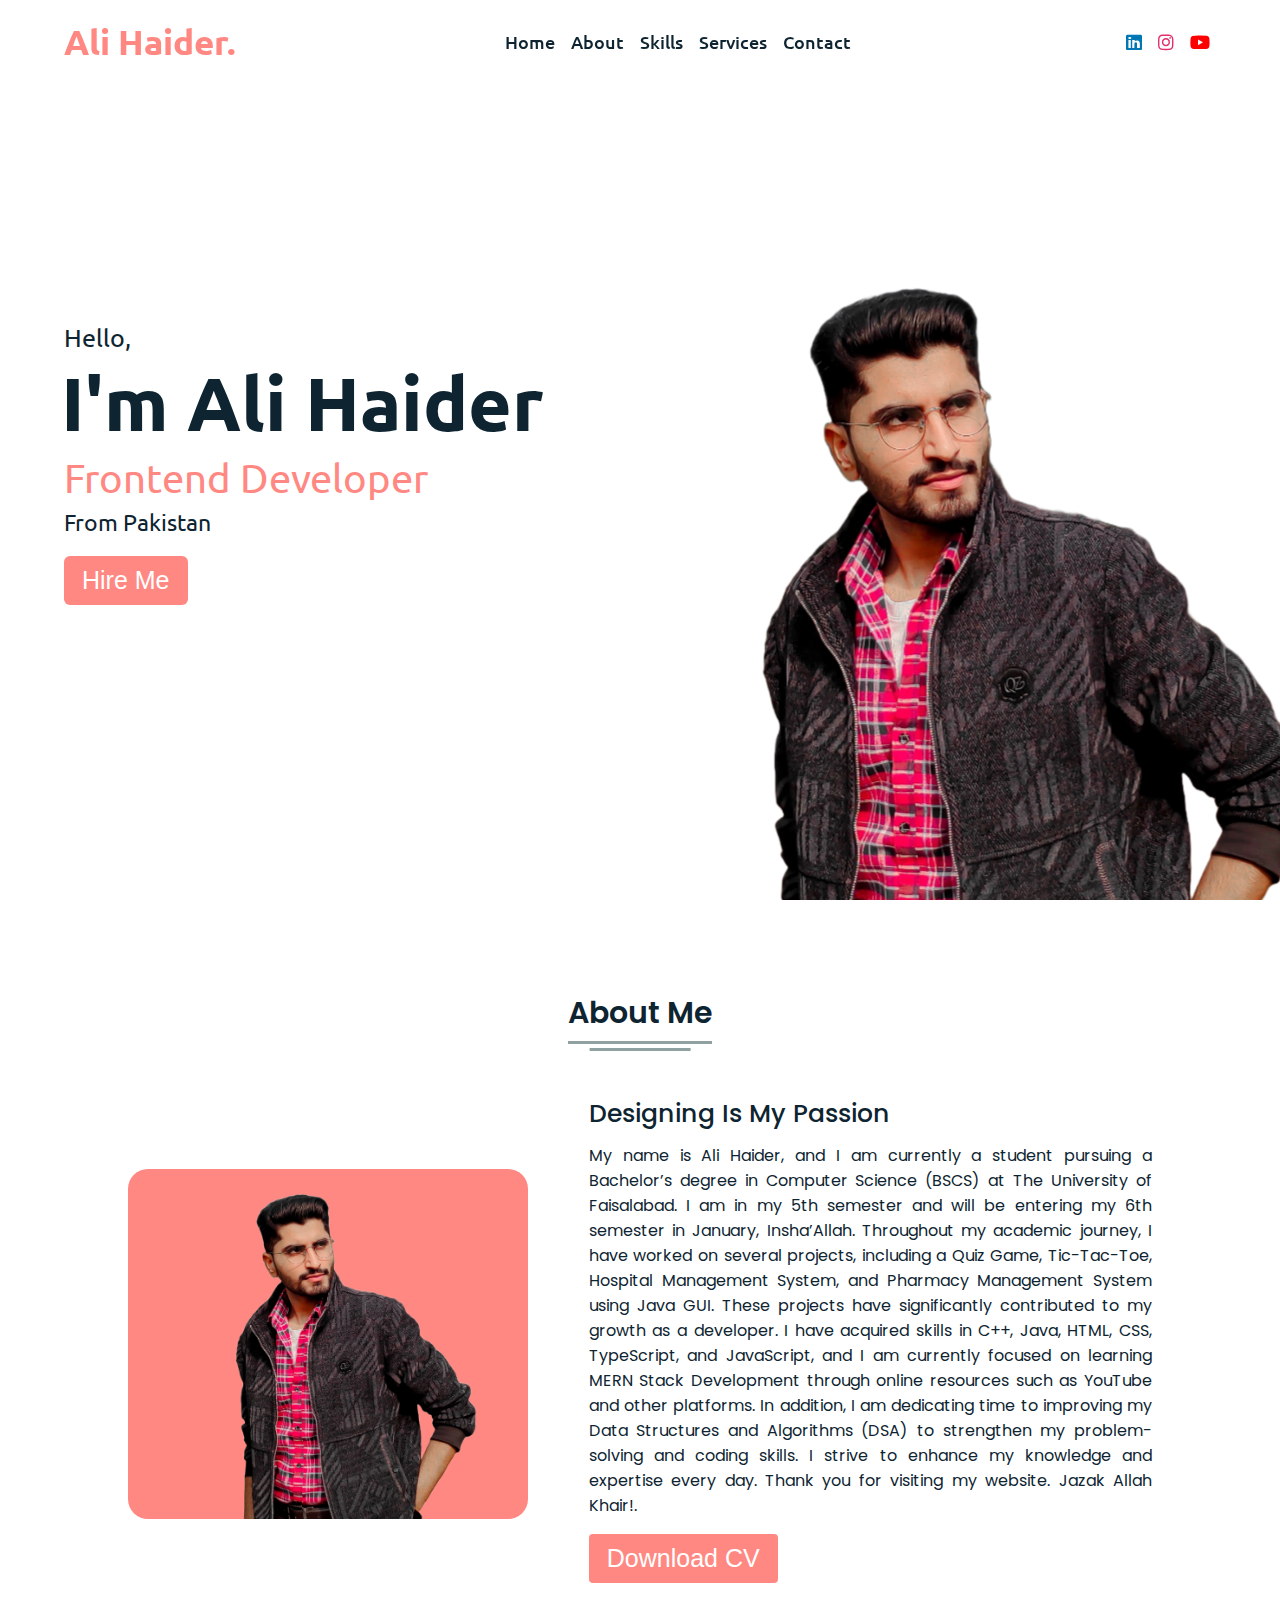
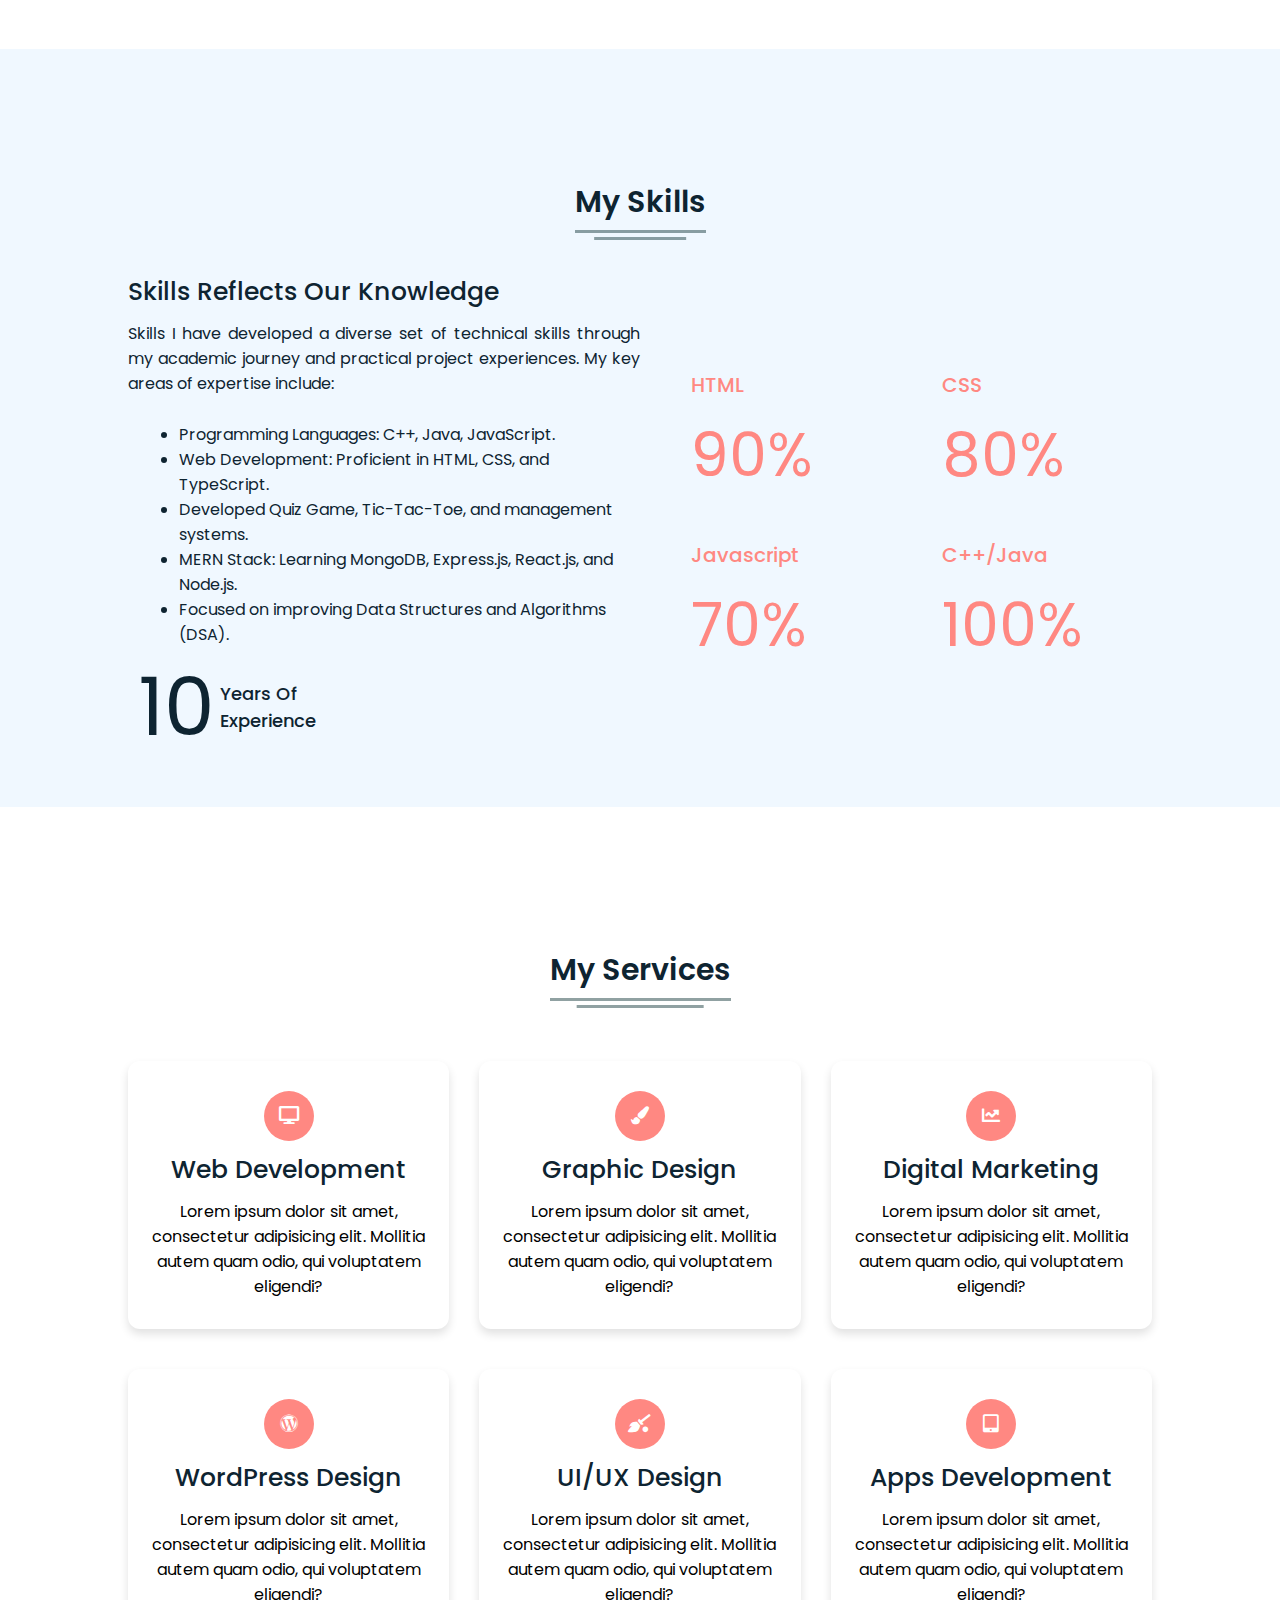
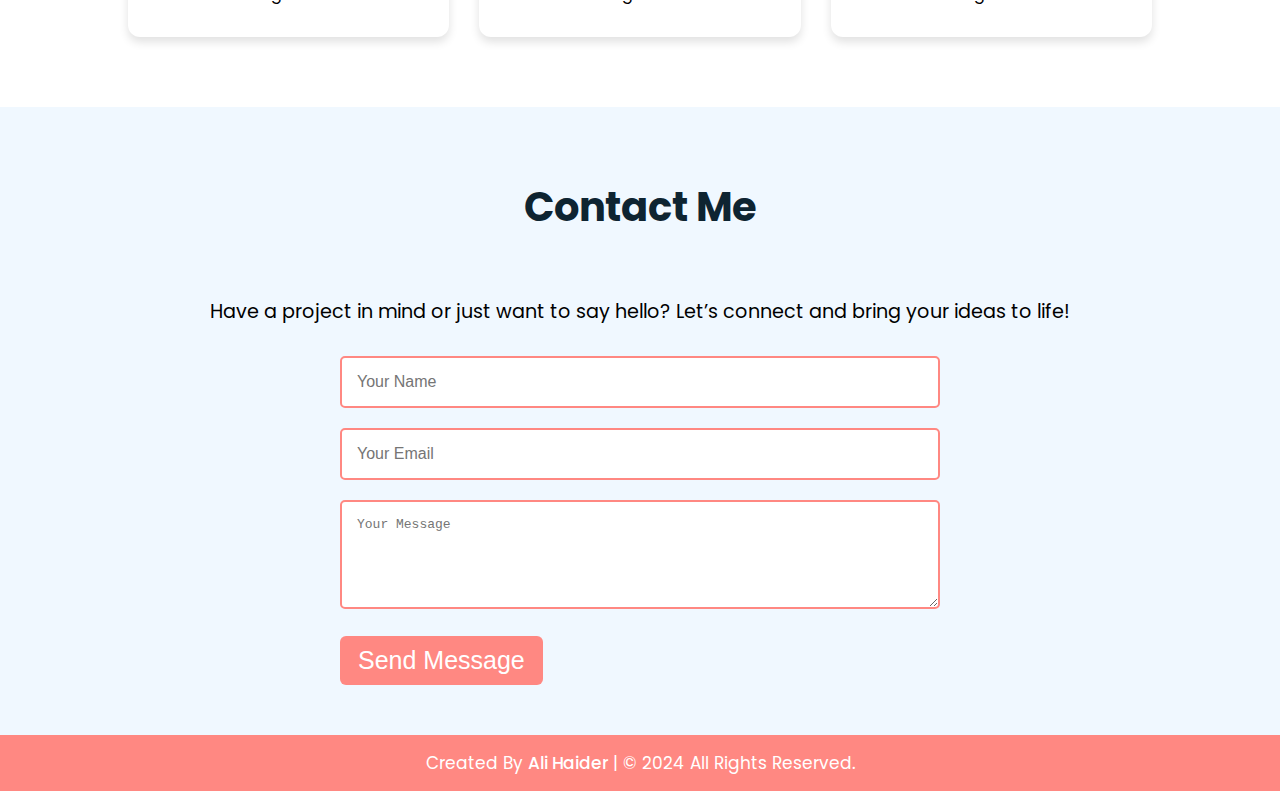
==== index.html @ 90eead79 "Update and rename project01.html to index.html" ====
<!DOCTYPE html>
<html lang="en" dir="ltr">

<head>
  <meta charset="UTF-8">
  <title>Portfolio 2022-bs-cs-251</title>
  <link rel="stylesheet" href="project01.css">
  <!-- Fontawesome CDN Link -->
  <link rel="stylesheet" href="https://cdnjs.cloudflare.com/ajax/libs/font-awesome/5.15.2/css/all.min.css" />
  <meta name="viewport" content="width=device-width, initial-scale=1.0">
</head>

<body>

  <!-- Move to up bottom -->
  <div class="scroll-button">
    <a href="#home"><i class="fas fa-arrow-up"></i></a>
  </div>

  <!-- navigation menu -->
  <nav>
    <div class="navbar">
      <div class="logo"><a href="#">Ali Haider.</a></div>
      <ul class="menu">
        <li><a href="#home">Home</a></li>
        <li><a href="#about">About</a></li>
        <li><a href="#skills">Skills</a></li>
        <li><a href="#services">Services</a></li>
        <li><a href="#contact">Contact</a></li>
        <div class="cancel-btn">
          <i class="fas fa-times"></i>
        </div>
      </ul>
      <div class="media-icons">
        <a class="link" href="https://www.linkedin.com/in/ali-haider-3232b326b/" target="_blank"><i
            class="fab fa-linkedin"></i></a>
        <a class="insta" href="https://www.instagram.com/alihaiderr_01/?hl=en" target="_blank"><i
            class="fab fa-instagram"></i></a>
        <a class="you" href="https://www.youtube.com/@AliHaider-rj4qp/videos" target="_blank"><i
            class="fab fa-youtube"></i></a>
      </div>
    </div>
    <div class="menu-btn">
      <i class="fas fa-bars"></i>
    </div>
  </nav>

  <!-- Home Section Start -->
  <section class="home" id="home">
    <div class="home-content">
      <div class="text">
        <div class="text-one">Hello,</div>
        <div class="text-two">I'm Ali Haider</div>
        <div class="text-three">Frontend Developer</div>
        <div class="text-four">From Pakistan</div>
      </div>
      <div class="button">
        <a href="https://mail.google.com/mail/u/0/?tab=rm&ogbl#inbox" target="_blank">
          <button>Hire Me</button>
        </a>
      </div>
    </div>
  </section>

  <!-- About Section Start -->
  <section class="about" id="about">
    <div class="content">
      <div class="title"><span>About Me</span></div>
      <div class="about-details">
        <div class="left">
          <img decoding="async" src="45.png" alt="Portfolio">
        </div>
        <div class="right">
          <div class="topic">Designing Is My Passion</div>
          <p>My name is Ali Haider, and I am currently a student pursuing a Bachelor’s degree in Computer Science (BSCS)
            at The University of Faisalabad. I am in my 5th semester and will be entering my 6th semester in January,
            Insha’Allah.

            Throughout my academic journey, I have worked on several projects, including a Quiz Game, Tic-Tac-Toe,
            Hospital Management System, and Pharmacy Management System using Java GUI. These projects have significantly
            contributed to my growth as a developer.

            I have acquired skills in C++, Java, HTML, CSS, TypeScript, and JavaScript, and I am currently focused on
            learning MERN Stack Development through online resources such as YouTube and other platforms. In addition, I
            am dedicating time to improving my Data Structures and Algorithms (DSA) to strengthen my problem-solving and
            coding skills.

            I strive to enhance my knowledge and expertise every day. Thank you for visiting my website.
            Jazak Allah Khair!.</p>
          <div class="button">
            <a href="https://drive.google.com/file/d/1Fx76vILacopEVy9WQtw4h8CS5LZ1ljIe/view?usp=sharing" target="_blank">
              <button>Download CV</button>
            </a>
          </div>
        </div>
      </div>
    </div>
  </section>

  <!-- My Skill Section Start -->
  <section class="skills" id="skills">
    <div class="content">
      <div class="title"><span>My Skills</span></div>
      <div class="skills-details">
        <div class="text">
          <div class="topic">Skills Reflects Our Knowledge</div>
          <p>Skills I have developed a diverse set of technical skills through my academic journey and practical project
            experiences. My key areas of expertise include:
          </p>
          <ul id="content-skills">
            <li>Programming Languages: C++, Java, JavaScript.</li>
            <li>Web Development: Proficient in HTML, CSS, and TypeScript.</li>
            <li>Developed Quiz Game, Tic-Tac-Toe, and management systems.</li>
            <li>MERN Stack: Learning MongoDB, Express.js, React.js, and Node.js.</li>
            <li>Focused on improving Data Structures and Algorithms (DSA).</li>
          </ul>
          <div class="experience">
            <div class="num">10</div>
            <div class="exp">Years Of <br> Experience</div>
          </div>
        </div>
        <div class="boxes">
          <div class="box">
            <div class="topic">HTML</div>
            <div class="per">90%</div>
          </div>
          <div class="box">
            <div class="topic">CSS</div>
            <div class="per">80%</div>
          </div>
          <div class="box">
            <div class="topic">Javascript</div>
            <div class="per">70%</div>
          </div>
          <div class="box">
            <div class="topic">C++/Java</div>
            <div class="per">100%</div>
          </div>
        </div>
      </div>
    </div>
  </section>

  <!-- My Services Section Start -->
  <section class="services" id="services">
    <div class="content">
      <div class="title"><span>My Services</span></div>
      <div class="boxes">
        <div class="box">
          <div class="icon">
            <i class="fas fa-desktop"></i>
          </div>
          <div class="topic">Web Development</div>
          <p>Lorem ipsum dolor sit amet, consectetur adipisicing elit. Mollitia autem quam odio, qui voluptatem
            eligendi?</p>
        </div>
        <div class="box">
          <div class="icon">
            <i class="fas fa-paint-brush"></i>
          </div>
          <div class="topic">Graphic Design</div>
          <p>Lorem ipsum dolor sit amet, consectetur adipisicing elit. Mollitia autem quam odio, qui voluptatem
            eligendi?</p>
        </div>
        <div class="box">
          <div class="icon">
            <i class="fas fa-chart-line"></i>
          </div>
          <div class="topic">Digital Marketing</div>
          <p>Lorem ipsum dolor sit amet, consectetur adipisicing elit. Mollitia autem quam odio, qui voluptatem
            eligendi?</p>
        </div>
        <div class="box">
          <div class="icon">
            <i class="fab fa-wordpress"></i>
          </div>
          <div class="topic">WordPress Design</div>
          <p>Lorem ipsum dolor sit amet, consectetur adipisicing elit. Mollitia autem quam odio, qui voluptatem
            eligendi?</p>
        </div>
        <div class="box">
          <div class="icon">
            <i class="fas fa-quidditch"></i>
          </div>
          <div class="topic">UI/UX Design</div>
          <p>Lorem ipsum dolor sit amet, consectetur adipisicing elit. Mollitia autem quam odio, qui voluptatem
            eligendi?</p>
        </div>
        <div class="box">
          <div class="icon">
            <i class="fas fa-tablet-alt"></i>
          </div>
          <div class="topic">Apps Development</div>
          <p>Lorem ipsum dolor sit amet, consectetur adipisicing elit. Mollitia autem quam odio, qui voluptatem
            eligendi?</p>
        </div>
      </div>
    </div>
  </section>

  <!-- Contact Me Section Start -->
  <section class="contact" id="contact">
    <div class="content">
      <div class="title">
        <h2>Contact Me</h2>
      </div>
      <div class="text">
        <p>Have a project in mind or just want to say hello? Let’s connect and bring your ideas to life!</p>
      </div>
      <form class="contact-form">
        <div class="form-group">
          <input type="text" id="name" placeholder="Your Name" required />
        </div>
        <div class="form-group">
          <input type="email" id="email" placeholder="Your Email" required />
        </div>
        <div class="form-group">
          <textarea id="message" rows="5" placeholder="Your Message" required></textarea>
        </div>
        <div class="form-group">
          <button type="button" class="btn" onclick="sendEmail()">Send Message</button>
        </div>
      </form>
    </div>
  </section>

  <!-- Footer Section Start -->
  <footer>
    <div class="text">
      <span>Created By <a href="#">Ali Haider</a> | © 2024 All Rights Reserved.</span>
    </div>
  </footer>

  <script src="project01.js"></script>
</body>

</html>
---- project01.css ----
/* Google Font CDN Link */
@import url('https://fonts.googleapis.com/css2?family=Poppins:wght@400;500;600;700&family=Ubuntu:wght@400;500;700&display=swap');

*{
  margin: 0;
  padding: 0;
  box-sizing: border-box;
  text-decoration: none;
  scroll-behavior: smooth;
}
:root{
    --primary-color:#ff8882;
    --black-color:#0E2431;
    --white-color:#fff;
    --grey-color:#183c3e7b;
}
body{
  font-family: 'Ubuntu', sans-serif;
}
/* Custom Scroll Bar CSS */
::-webkit-scrollbar {
  width: 10px;
}

::-webkit-scrollbar-track {
  background: #f1f1f1;
}

::-webkit-scrollbar-thumb {
  background: var(--primary-color);
  border-radius: 12px;
}

::-webkit-scrollbar-thumb:hover {
  background: var(--black-color);
}


/* navbar styling */
nav{
  position:fixed;
  width:100%;
  padding:20px 0;
  z-index: 999;
  transition: all 0.3s ease;
}
nav.sticky{
  background:var(--black-color);
  padding:13px 0;
}
nav .navbar{
  width:90%;
  display:flex;
  justify-content: space-between;
  align-items: center;
  margin:auto;
}
nav .navbar .logo a{
  font-weight: 900;
  font-size: 35px;
  color:var(--primary-color);
}

nav.sticky .navbar .logo a{
  color:var(--white-color);
}

nav .navbar .menu{
  display:flex;
  position:relative;
}
nav .navbar .menu li{
  list-style: none;
  margin:0 8px;
}
nav .navbar .menu a{
  font-size: 18px;
  font-weight: 500;
  color:var(--black-color);
  padding:6px 0;
  transition: all 0.4s ease;
}
.navbar .menu a:hover{
  color:var(--primary-color);
}
nav.sticky .menu a{
  color:var(--white-color);
}
nav.sticky .menu a:hover{
  color:var(--black-color);
}
.navbar .media-icons a{
  font-size: 18px;
  margin:0 6px;
}
.navbar .media-icons .link{
  color: #0077b5;
}
.navbar .media-icons .you{
  color:red;
}
.navbar .media-icons .insta{
  color:#E1306C;
}

nav.sticky .media-icons .link, 
nav.sticky .media-icons .insta, 
nav.sticky .media-icons .you {
    color: var(--white-color); /* Default white color */
}

/* side navigation Menu Button CSS */
nav .menu-btn,
.navbar .menu .cancel-btn{
  position:absolute;
  color:var(--white-color);
  right:30px;
  top:20px;
  font-size: 20px;
  cursor: pointer;
  transition: all 0.3s ease;
  display: none;
}
nav .menu-btn{
  color:var(--primary-color);
}
nav.sticky .menu-btn{
  color:var(--white-color);
}
.navbar .menu .menu-btn{
  color:var(--white-color);
}

/* home section styling */
.home{
  height:100vh;
  width:100%;
  background:url("alihaider.png") no-repeat;
  background-size: 180% auto;
  background-position: 11% 55%;
  background-attachment: fixed;
}
.home .home-content{
  width:90%;
  height:100%;
  margin:auto;
  display:flex;
  flex-direction: column;
  justify-content: center;
}
.home .text-one{
  font-size:25px;
  color:var(--black-color);
}
.home .text-two{
  color:var(--black-color);
  font-size: 75px;
  font-weight: 600;
  margin-left: -3px;
}
.home .text-three{
  font-size: 40px;
  margin:5px 0;
  color:var(--primary-color);
}
.home .text-four{
  font-size: 23px;
  margin:5px 0;
  color:var(--black-color);
}
.home .button{
  margin:14px 0;
}
.home .button button{
  outline:none;
  padding:8px 16px;
  border-radius: 6px;
  font-size: 25px;
  font-weight: 400;
  background:var(--primary-color);
  color:var(--white-color);
  cursor:pointer;
  border:2px solid transparent;
  transition: all 0.4s ease;
}
.home .button button:hover{
  border-color:var(--primary-color);
  background-color: var(--white-color);
  color:var(--primary-color);
}

/* About Section Styling */
section{
  padding-top:40px;
}
section .content{
  width:80%;
  margin:50px auto;
  font-family: 'Poppins', sans-serif;
}
section .title{
  display:flex;
  justify-content: center;
  margin-bottom: 40px;
}
section .title span{
  color:var(--black-color);
  font-size: 30px;
  font-weight: 600;
  position:relative;
  padding-bottom:8px;
}
section .title span::before,
section .title span::after{
  content:'';
  position:absolute;
  height:3px;
  width:100%;
  background:var(--grey-color);
  left:0;
  bottom:0;
}
section .title span::after{
  bottom:-7px;
  width:70%;
  left:50%;
  transform:translateX(-50%);
}
.about .about-details{
  display:flex;
  justify-content:space-between;
  align-items: center;
  margin-top: 5%;
}
.about .about-details .left{
  width:45%;
}
.about .left img{
  height:350px;
  width:400px;
  object-fit: cover;
  border-radius: 20px;
  background-color: var(--primary-color);
}
.about .about-details .right{
  width:55%;
}
section .topic{
  color:var(--black-color);
  font-size:25px;
  font-weight: 500;
  margin-bottom: 10px;
}
.about-details .right p{
  text-align: justify;
  color:var(--black-color);
}
section .button{
  margin:16px 0;
}
section .button button{
  outline:none;
  padding:8px 16px;
  border-radius: 4px;
  font-size: 25px;
  font-weight: 400;
  background: var(--primary-color);
  color:var(--white-color);
  border:2px solid transparent;
  cursor: pointer;
  transition: all 0.4s ease;
}
section .button button:hover{
  border-color:var(--primary-color);
  background-color: var(--white-color);
  color:var(--primary-color);
}

/* My Skills CSS */
.skills{
  background:#f0f8ff;
}
.skills .content{
  padding:40px 0;
}
.skills .skills-details{
  display:flex;
  justify-content: space-between;
  align-items: center;
}
.skills-details .text{
  width:50%;
}
.skills-details p{
  color:var(--black-color);
  text-align: justify;
}
.skills-details ul{
  color:var(--black-color);
  margin-top: 5%;
  margin-left: 10%;
}
.skills .skills-details .experience{
  display:flex;
  align-items: center;
  margin:0 10px;
}
.skills-details .experience .num{
  color:var(--black-color);
  font-size: 80px;
}
.skills-details .experience .exp{
  color:var(--black-color);
  margin-left: 20px;
  font-size: 18px;
  font-weight: 500;
  margin:0 6px;
}
.skills-details .boxes{
  width:45%;
  display:flex;
  flex-wrap: wrap;
  justify-content:space-between;
}
.skills-details .box{
  width:calc(100% / 2 - 20px);
  margin:20px 0;
}
.skills-details .boxes .topic{
  font-size: 20px;
  color:var(--primary-color);
}
.skills-details .boxes .per{
  font-size: 60px;
  color:var(--primary-color);
}

/* My Services CSS */
.services .boxes{
   display:flex; 
   flex-wrap: wrap;
   justify-content:space-between;
}
.services .boxes .box{
  margin:20px 0;
  width:calc(100% / 3 - 20px);
  text-align: center;
  border-radius: 12px;
  padding:30px 10px;
  box-shadow: 0 5px 10px rgba(0,0,0,0.12);
  cursor:default;
  transition: all 0.4s ease;
}
.services .boxes .box:hover{
  background: var(--primary-color);
  color:var(--white-color);
}
.services .boxes .box .icon{
  height:50px;
  width:50px;
  background: var(--primary-color);
  border-radius: 50%;
  text-align: center;
  line-height: 50px;
  font-size: 18px;
  color:var(--white-color);
  margin:0 auto 10px auto;
  transition: all 0.4s ease;
}
.boxes .box:hover .icon{
  background:var(--white-color);
  color:var(--primary-color);
}
.services .boxes .box:hover .topic,
.services .boxes .box:hover p{
  color:var(--white-color);
  transition: all 0.4s ease;
}

/* Contact Me CSS */
.contact{
  background: #f0f8ff;
}
.contact .content{
  margin:0 auto;
  padding:30px 0;
}

.contact .title h2 {
  font-size: 2.5em;
  margin-bottom: 20px;
  color:var(--black-color);
}

.contact .text p{
  font-size: 1.2em;
  margin-bottom: 30px;
  text-align: center;
}

.contact-form {
  max-width: 600px;
  margin: 0 auto;
}

.contact-form .form-group {
  margin-bottom: 20px;
}

.contact-form input,
.contact-form textarea {
  width: 100%;
  padding: 15px;
  font-size: 1em;
  border: 2px solid var(--primary-color);
  border-radius: 5px;
}

.contact-form button.btn {
  outline:none;
  padding:8px 16px;
  border-radius: 6px;
  font-size: 25px;
  font-weight: 400;
  background:var(--primary-color);
  color:var(--white-color);
  cursor:pointer;
  border:2px solid transparent;
  transition: all 0.4s ease;
}
.contact-form button.btn:hover {
  border-color:var(--primary-color);
  background-color: var(--white-color);
  color:var(--primary-color);
}

/* Footer CSS */
footer{
  background:var(--primary-color);
  padding:15px 0;
  text-align: center;
  font-family: 'Poppins', sans-serif;
}
footer .text span{
  font-size: 17px;
  font-weight: 400;
  color:var(--white-color);
}
footer .text span a{
  font-weight: 500;
  color:var(--white-color);
}
footer .text span a:hover{
  text-decoration: underline;
}
/* Scroll To Top Button CSS */
.scroll-button a{
  position:fixed;
  bottom:20px;
  right:20px;
  color:var(--white-color);
  background:var(--primary-color);
  padding:10px 12px;
  font-size: 18px;
  border-radius: 6px;
  box-shadow: rgba(0,0,0,0.15);
  display:none;
}

/* Responsive Media Queries */
@media (max-width:1190px){
  section .content{
    width:85%;
  }
}
@media (max-width:1000px){
  .about .about-details{
    justify-content: center;
    flex-direction: column;
  }
  .about .about-details .left{
    display: flex;
    justify-content:center;
    width:100%;
  }
  .about .about-details .right{
    width:90%;
    margin:40px 0;
  }
  .services .boxes .box{
    margin:20px 0;
    width:calc(100% / 2 - 20px);
  }
}
@media (max-width:900px){
  .about .left img{
    height:350px;
    width:350px;
  }
}
@media (max-width:750px){
   nav .navbar{
     width:90%;
   }
   nav .navbar .menu{
     position:fixed;
     left:-100%;
     top:0;
     background:var(--primary-color);
     height:100vh;
     max-width: 400px;
     width:100%;
     padding-top:60px;
     flex-direction: column;
     align-items:center;
     transition: all 0.5s ease;
   }
   .navbar.active .menu{
     left:0;
   }
   nav .navbar .menu a{
     font-size:23px;
     display:block;
     color:var(--white-color);
     margin:10px 0;
   }
   nav.sticky .menu a:hover{
     color:var(--primary-color);
   }
   nav .navbar .media-icons{
     display:none;
   }
   nav .menu-btn,
   .navbar .menu .cancel-btn{
     display:block;
   }

   .home .text-two{
     font-size: 65px;
   }
   .home .text-three{
    font-size: 35px;
  }

  .skills .skills-details{
    align-items: center;
    justify-content: center;
    flex-direction: column;
  }
  .skills-details .text{
    width:100%;
    margin-bottom:50px;
  }
  .skills-details .boxes{
    justify-content:center;
    align-items: center;
    width:100%;
  }

  .services .boxes .box{
    margin:20px 0; 
    width:100%;
  }

  .contact .text{
    width:100%;
  }
}

@media (max-width:500px){
  .home .text-two{
    font-size: 55px;
  }
  .home .text-three{
    font-size: 33px;
  }

  .skills-details .boxes .per{
    font-size: 50px;
    color:var(--primary-color);
  }
}
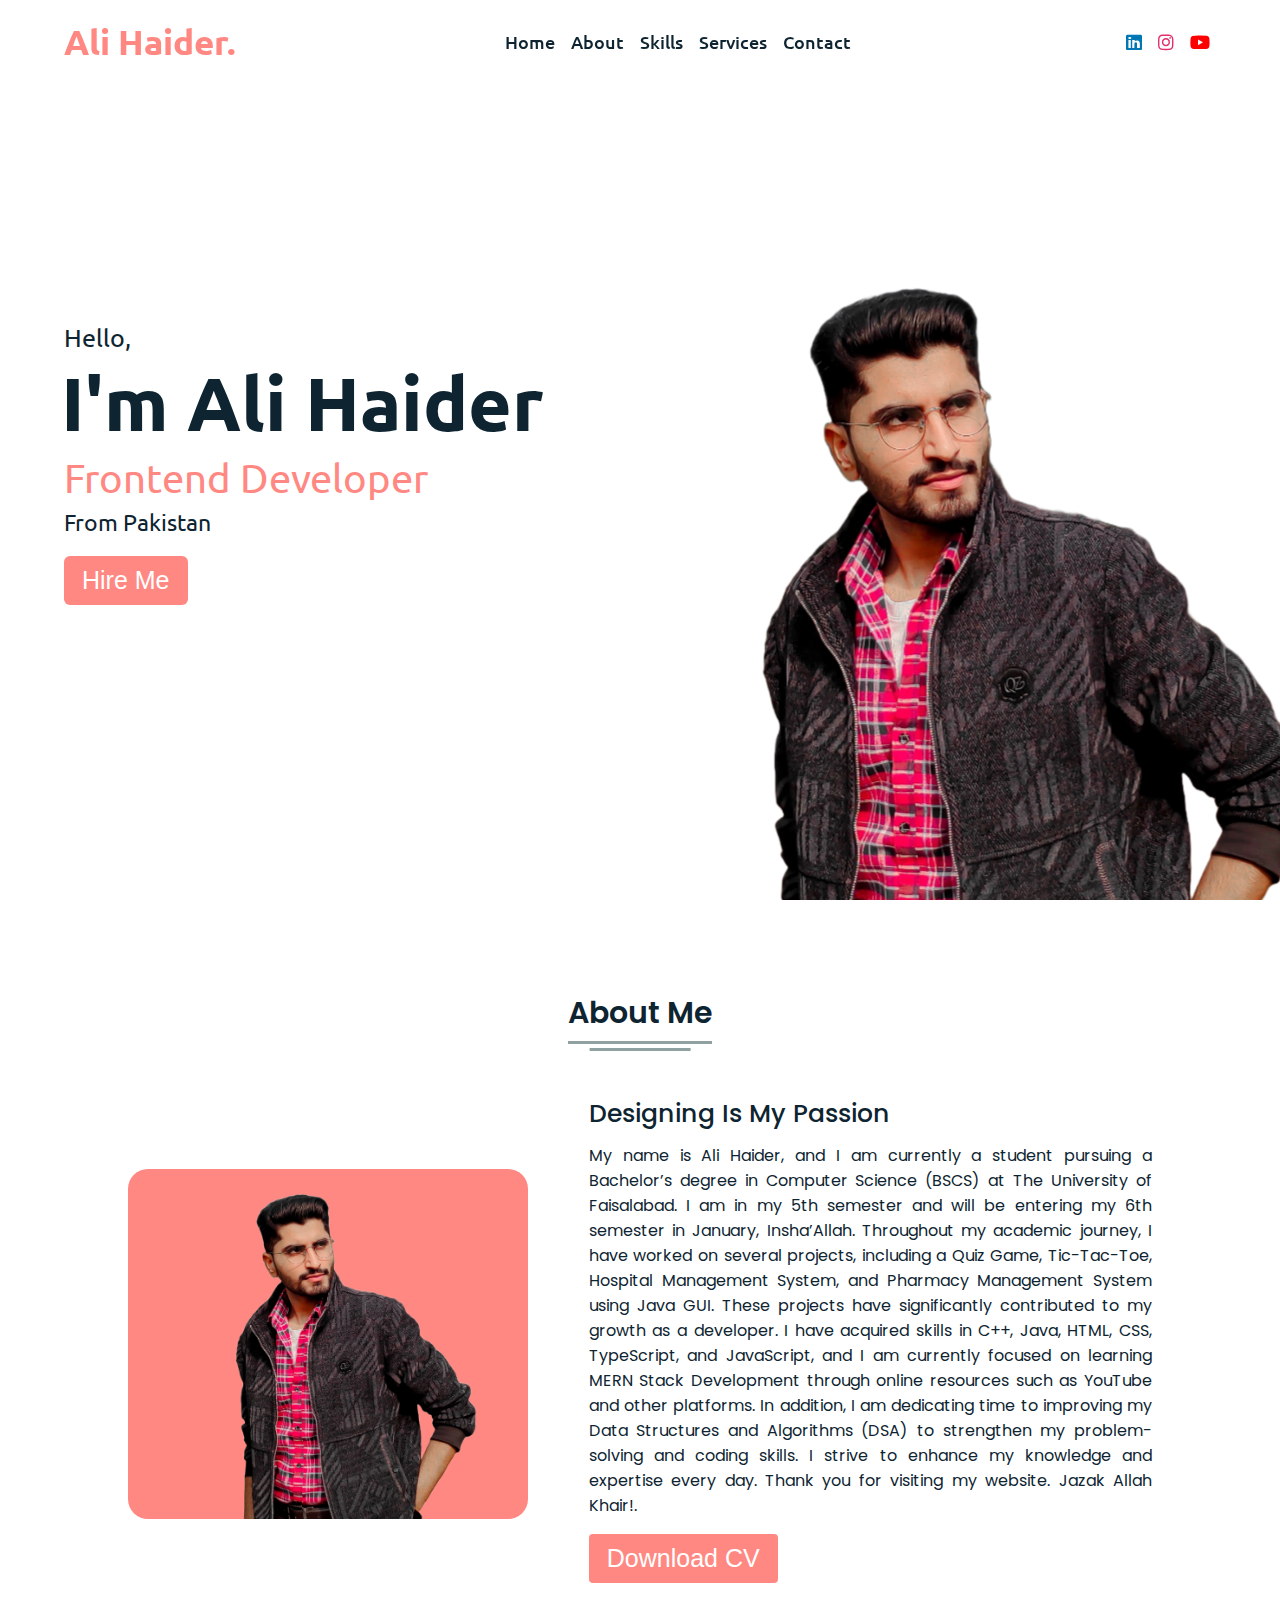
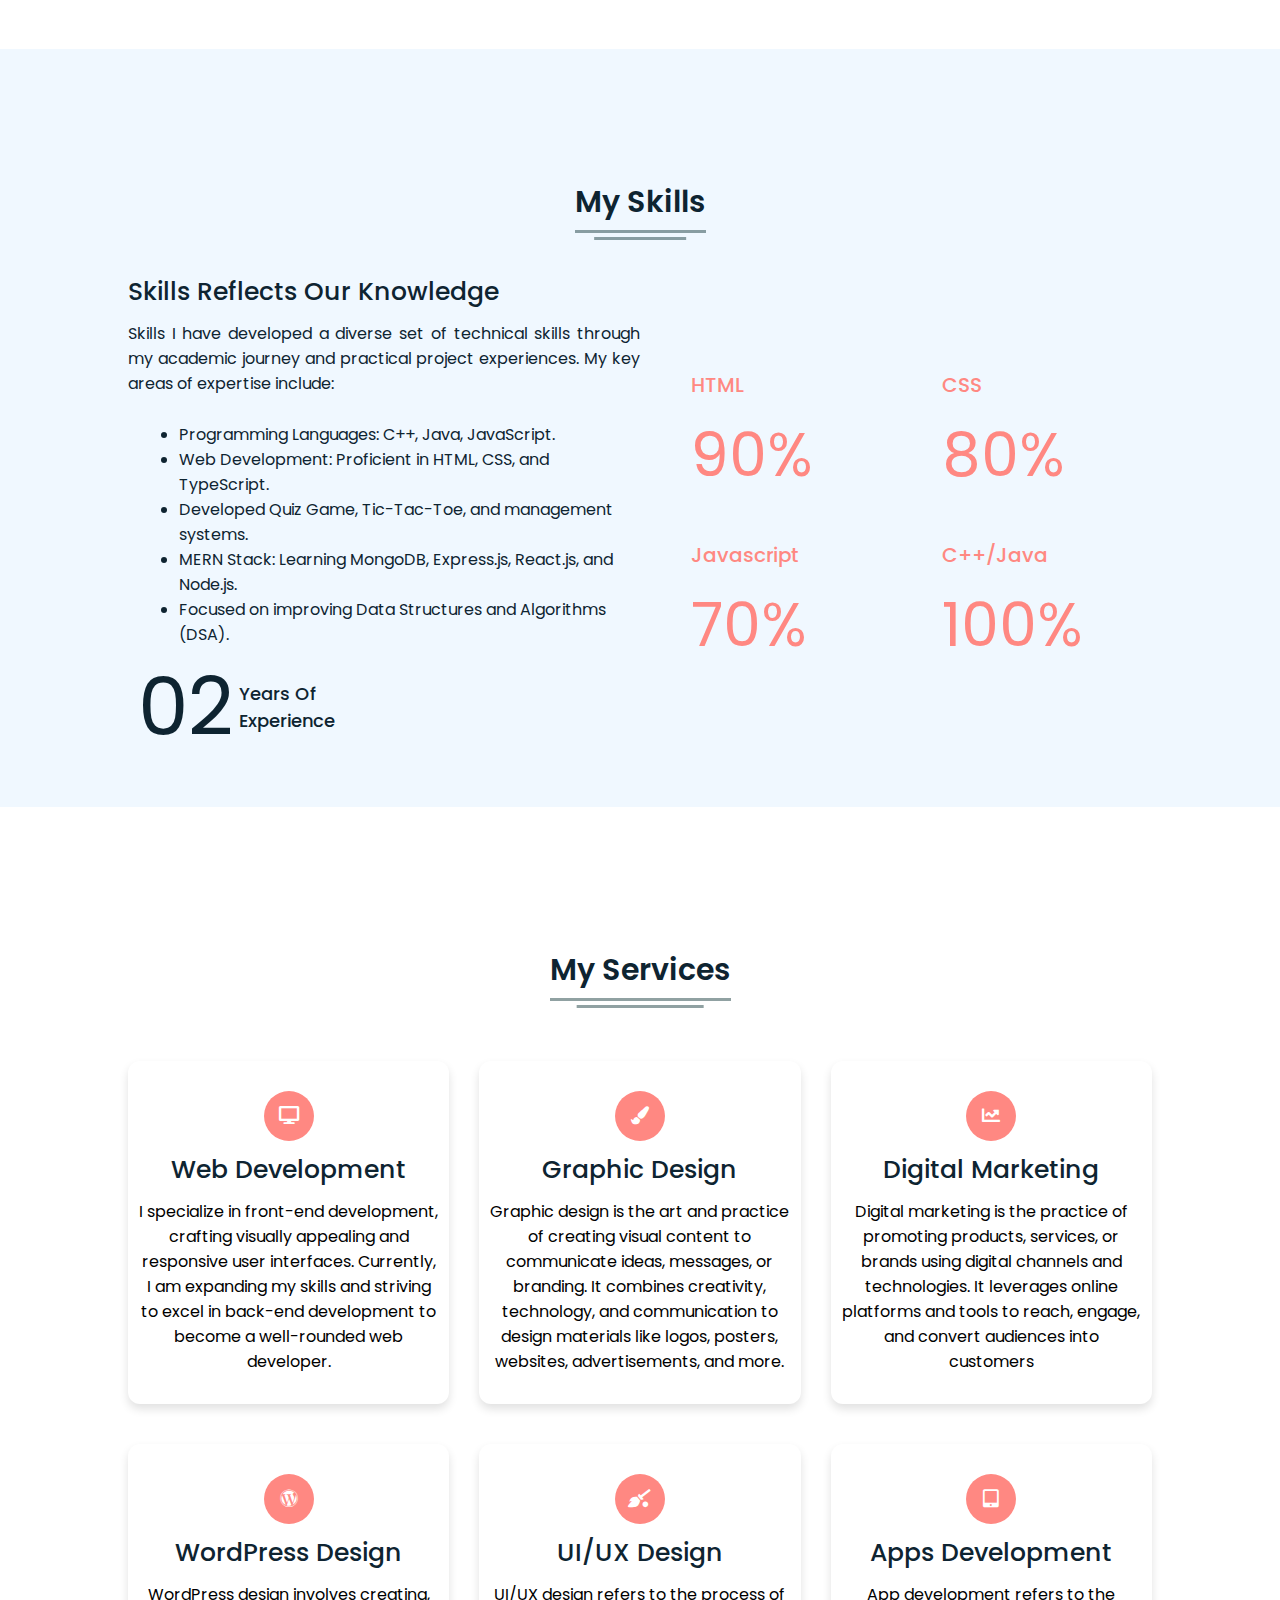
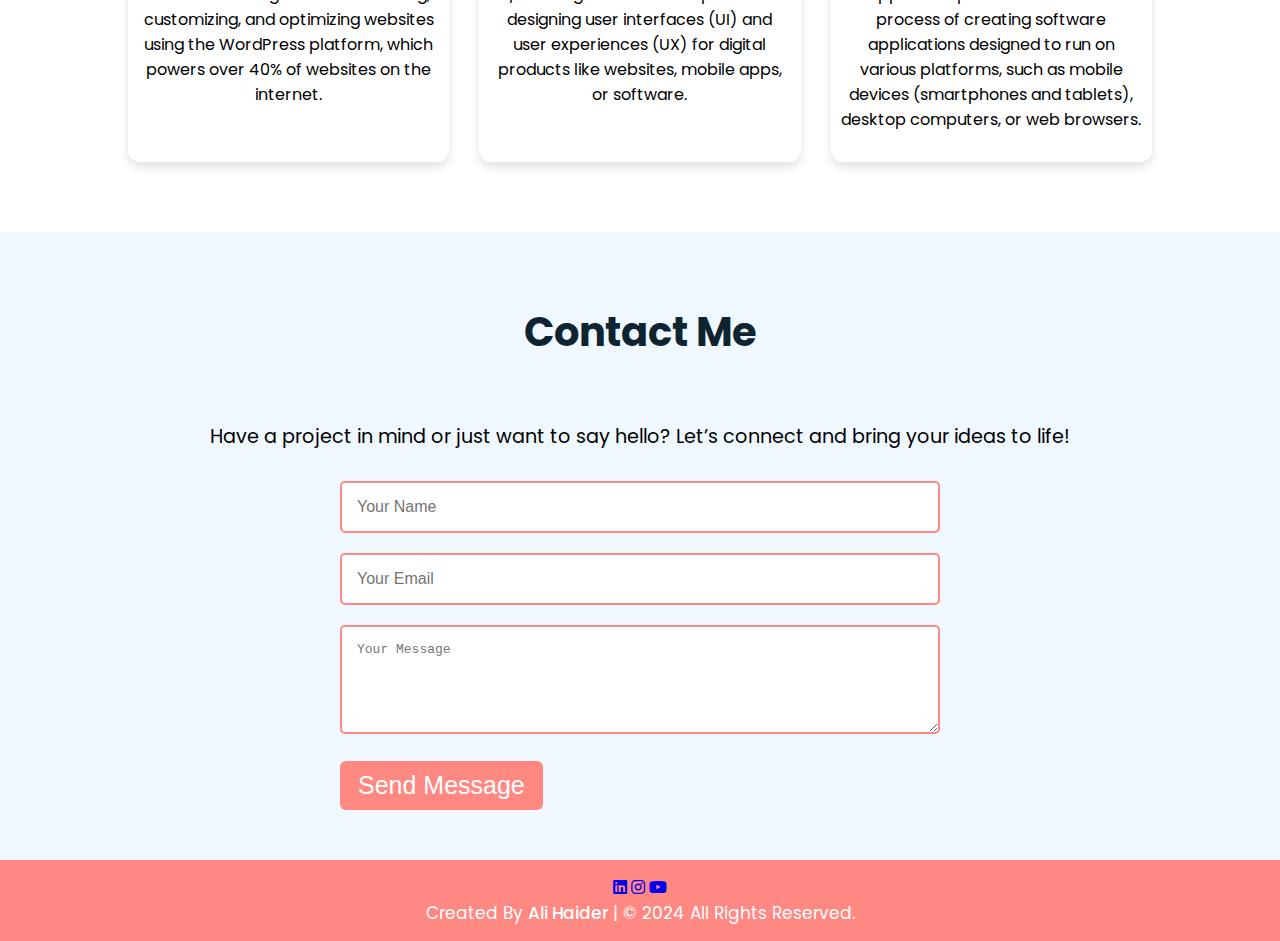
==== commit 3e27607e: "Update index.html" ====
--- a/index.html
+++ b/index.html
@@ -50,7 +50,7 @@
     <div class="home-content">
       <div class="text">
         <div class="text-one">Hello,</div>
-        <div class="text-two">I'm Ali Haider</div>
+        <div class="text-two">I'm <span>Ali Haider</span></div>
         <div class="text-three">Frontend Developer</div>
         <div class="text-four">From Pakistan</div>
       </div>
@@ -88,7 +88,8 @@
             I strive to enhance my knowledge and expertise every day. Thank you for visiting my website.
             Jazak Allah Khair!.</p>
           <div class="button">
-            <a href="https://drive.google.com/file/d/1Fx76vILacopEVy9WQtw4h8CS5LZ1ljIe/view?usp=sharing" target="_blank">
+            <a href="https://drive.google.com/file/d/1Fx76vILacopEVy9WQtw4h8CS5LZ1ljIe/view?usp=sharing"
+              target="_blank">
               <button>Download CV</button>
             </a>
           </div>
@@ -115,7 +116,7 @@
             <li>Focused on improving Data Structures and Algorithms (DSA).</li>
           </ul>
           <div class="experience">
-            <div class="num">10</div>
+            <div class="num">02</div>
             <div class="exp">Years Of <br> Experience</div>
           </div>
         </div>
@@ -151,48 +152,51 @@
             <i class="fas fa-desktop"></i>
           </div>
           <div class="topic">Web Development</div>
-          <p>Lorem ipsum dolor sit amet, consectetur adipisicing elit. Mollitia autem quam odio, qui voluptatem
-            eligendi?</p>
+          <p>I specialize in front-end development, crafting visually appealing and responsive user interfaces.
+            Currently, I am expanding my skills and striving to excel in back-end development to become a well-rounded
+            web developer.</p>
         </div>
         <div class="box">
           <div class="icon">
             <i class="fas fa-paint-brush"></i>
           </div>
           <div class="topic">Graphic Design</div>
-          <p>Lorem ipsum dolor sit amet, consectetur adipisicing elit. Mollitia autem quam odio, qui voluptatem
-            eligendi?</p>
+          <p>Graphic design is the art and practice of creating visual content to communicate ideas, messages, or
+            branding. It combines creativity, technology, and communication to design materials like logos, posters,
+            websites, advertisements, and more.</p>
         </div>
         <div class="box">
           <div class="icon">
             <i class="fas fa-chart-line"></i>
           </div>
           <div class="topic">Digital Marketing</div>
-          <p>Lorem ipsum dolor sit amet, consectetur adipisicing elit. Mollitia autem quam odio, qui voluptatem
-            eligendi?</p>
+          <p>Digital marketing is the practice of promoting products, services, or brands using digital channels and
+            technologies. It leverages online platforms and tools to reach, engage, and convert audiences into customers
+          </p>
         </div>
         <div class="box">
           <div class="icon">
             <i class="fab fa-wordpress"></i>
           </div>
           <div class="topic">WordPress Design</div>
-          <p>Lorem ipsum dolor sit amet, consectetur adipisicing elit. Mollitia autem quam odio, qui voluptatem
-            eligendi?</p>
+          <p>WordPress design involves creating, customizing, and optimizing websites using the WordPress platform,
+            which powers over 40% of websites on the internet.</p>
         </div>
         <div class="box">
           <div class="icon">
             <i class="fas fa-quidditch"></i>
           </div>
           <div class="topic">UI/UX Design</div>
-          <p>Lorem ipsum dolor sit amet, consectetur adipisicing elit. Mollitia autem quam odio, qui voluptatem
-            eligendi?</p>
+          <p>UI/UX design refers to the process of designing user interfaces (UI) and user experiences (UX) for digital
+            products like websites, mobile apps, or software.</p>
         </div>
         <div class="box">
           <div class="icon">
             <i class="fas fa-tablet-alt"></i>
           </div>
           <div class="topic">Apps Development</div>
-          <p>Lorem ipsum dolor sit amet, consectetur adipisicing elit. Mollitia autem quam odio, qui voluptatem
-            eligendi?</p>
+          <p>App development refers to the process of creating software applications designed to run on various
+            platforms, such as mobile devices (smartphones and tablets), desktop computers, or web browsers.</p>
         </div>
       </div>
     </div>
@@ -226,6 +230,14 @@
 
   <!-- Footer Section Start -->
   <footer>
+    <div class="footer-icons">
+      <a class="link" href="https://www.linkedin.com/in/ali-haider-3232b326b/" target="_blank"><i
+          class="fab fa-linkedin"></i></a>
+      <a class="insta" href="https://www.instagram.com/alihaiderr_01/?hl=en" target="_blank"><i
+          class="fab fa-instagram"></i></a>
+      <a class="you" href="https://www.youtube.com/@AliHaider-rj4qp/videos" target="_blank"><i
+          class="fab fa-youtube"></i></a>
+    </div>
     <div class="text">
       <span>Created By <a href="#">Ali Haider</a> | © 2024 All Rights Reserved.</span>
     </div>
--- a/project01.css
+++ b/project01.css
@@ -1,22 +1,25 @@
 /* Google Font CDN Link */
 @import url('https://fonts.googleapis.com/css2?family=Poppins:wght@400;500;600;700&family=Ubuntu:wght@400;500;700&display=swap');
 
-*{
+* {
   margin: 0;
   padding: 0;
   box-sizing: border-box;
   text-decoration: none;
   scroll-behavior: smooth;
 }
-:root{
-    --primary-color:#ff8882;
-    --black-color:#0E2431;
-    --white-color:#fff;
-    --grey-color:#183c3e7b;
-}
-body{
+
+:root {
+  --primary-color: #ff8882;
+  --black-color: #0E2431;
+  --white-color: #fff;
+  --grey-color: #183c3e7b;
+}
+
+body {
   font-family: 'Ubuntu', sans-serif;
 }
+
 /* Custom Scroll Bar CSS */
 ::-webkit-scrollbar {
   width: 10px;
@@ -37,362 +40,419 @@
 
 
 /* navbar styling */
-nav{
-  position:fixed;
-  width:100%;
-  padding:20px 0;
+nav {
+  position: fixed;
+  width: 100%;
+  padding: 20px 0;
   z-index: 999;
   transition: all 0.3s ease;
 }
-nav.sticky{
-  background:var(--black-color);
-  padding:13px 0;
-}
-nav .navbar{
-  width:90%;
-  display:flex;
+
+nav.sticky {
+  background: var(--black-color);
+  padding: 13px 0;
+}
+
+nav .navbar {
+  width: 90%;
+  display: flex;
   justify-content: space-between;
   align-items: center;
-  margin:auto;
-}
-nav .navbar .logo a{
+  margin: auto;
+}
+
+nav .navbar .logo a {
   font-weight: 900;
   font-size: 35px;
-  color:var(--primary-color);
-}
-
-nav.sticky .navbar .logo a{
-  color:var(--white-color);
-}
-
-nav .navbar .menu{
-  display:flex;
-  position:relative;
-}
-nav .navbar .menu li{
+  color: var(--primary-color);
+}
+
+nav.sticky .navbar .logo a {
+  color: var(--white-color);
+}
+
+nav .navbar .menu {
+  display: flex;
+  position: relative;
+}
+
+nav .navbar .menu li {
   list-style: none;
-  margin:0 8px;
-}
-nav .navbar .menu a{
+  margin: 0 8px;
+}
+
+nav .navbar .menu a {
   font-size: 18px;
   font-weight: 500;
-  color:var(--black-color);
-  padding:6px 0;
+  color: var(--black-color);
+  padding: 6px 0;
   transition: all 0.4s ease;
 }
-.navbar .menu a:hover{
-  color:var(--primary-color);
-}
-nav.sticky .menu a{
-  color:var(--white-color);
-}
-nav.sticky .menu a:hover{
-  color:var(--black-color);
-}
-.navbar .media-icons a{
+
+.navbar .menu a:hover {
+  color: var(--primary-color);
+}
+
+nav.sticky .menu a {
+  color: var(--white-color);
+}
+
+nav.sticky .menu a:hover {
+  color: var(--black-color);
+}
+
+.navbar .media-icons a {
   font-size: 18px;
-  margin:0 6px;
-}
-.navbar .media-icons .link{
+  margin: 0 6px;
+}
+
+.navbar .media-icons .link {
   color: #0077b5;
 }
-.navbar .media-icons .you{
-  color:red;
-}
-.navbar .media-icons .insta{
-  color:#E1306C;
-}
-
-nav.sticky .media-icons .link, 
-nav.sticky .media-icons .insta, 
+
+.navbar .media-icons .you {
+  color: red;
+}
+
+.navbar .media-icons .insta {
+  color: #E1306C;
+}
+
+nav.sticky .media-icons .link,
+nav.sticky .media-icons .insta,
 nav.sticky .media-icons .you {
-    color: var(--white-color); /* Default white color */
+  color: var(--white-color);
+  /* Default white color */
 }
 
 /* side navigation Menu Button CSS */
 nav .menu-btn,
-.navbar .menu .cancel-btn{
-  position:absolute;
-  color:var(--white-color);
-  right:30px;
-  top:20px;
+.navbar .menu .cancel-btn {
+  position: absolute;
+  color: var(--white-color);
+  right: 30px;
+  top: 20px;
   font-size: 20px;
   cursor: pointer;
   transition: all 0.3s ease;
   display: none;
 }
-nav .menu-btn{
-  color:var(--primary-color);
-}
-nav.sticky .menu-btn{
-  color:var(--white-color);
-}
-.navbar .menu .menu-btn{
-  color:var(--white-color);
+
+nav .menu-btn {
+  color: var(--primary-color);
+}
+
+nav.sticky .menu-btn {
+  color: var(--white-color);
+}
+
+.navbar .menu .menu-btn {
+  color: var(--white-color);
 }
 
 /* home section styling */
-.home{
-  height:100vh;
-  width:100%;
-  background:url("alihaider.png") no-repeat;
+.home {
+  height: 100vh;
+  width: 100%;
+  background: url("alihaider.png") no-repeat;
   background-size: 180% auto;
   background-position: 11% 55%;
   background-attachment: fixed;
 }
-.home .home-content{
-  width:90%;
-  height:100%;
-  margin:auto;
-  display:flex;
+
+.home .home-content {
+  width: 90%;
+  height: 100%;
+  margin: auto;
+  display: flex;
   flex-direction: column;
   justify-content: center;
 }
-.home .text-one{
-  font-size:25px;
-  color:var(--black-color);
-}
-.home .text-two{
-  color:var(--black-color);
+
+.home .text-one {
+  font-size: 25px;
+  color: var(--black-color);
+}
+
+.home .text-two {
+  color: var(--black-color);
   font-size: 75px;
   font-weight: 600;
   margin-left: -3px;
 }
-.home .text-three{
+
+
+.home .text-three {
   font-size: 40px;
-  margin:5px 0;
-  color:var(--primary-color);
-}
-.home .text-four{
+  margin: 5px 0;
+  color: var(--primary-color);
+}
+
+.home .text-four {
   font-size: 23px;
-  margin:5px 0;
-  color:var(--black-color);
-}
-.home .button{
-  margin:14px 0;
-}
-.home .button button{
-  outline:none;
-  padding:8px 16px;
+  margin: 5px 0;
+  color: var(--black-color);
+}
+
+.home .button {
+  margin: 14px 0;
+}
+
+.home .button button {
+  outline: none;
+  padding: 8px 16px;
   border-radius: 6px;
   font-size: 25px;
   font-weight: 400;
-  background:var(--primary-color);
-  color:var(--white-color);
-  cursor:pointer;
-  border:2px solid transparent;
+  background: var(--primary-color);
+  color: var(--white-color);
+  cursor: pointer;
+  border: 2px solid transparent;
   transition: all 0.4s ease;
 }
-.home .button button:hover{
-  border-color:var(--primary-color);
+
+.home .button button:hover {
+  border-color: var(--primary-color);
   background-color: var(--white-color);
-  color:var(--primary-color);
+  color: var(--primary-color);
 }
 
 /* About Section Styling */
-section{
-  padding-top:40px;
-}
-section .content{
-  width:80%;
-  margin:50px auto;
+section {
+  padding-top: 40px;
+}
+
+section .content {
+  width: 80%;
+  margin: 50px auto;
   font-family: 'Poppins', sans-serif;
 }
-section .title{
-  display:flex;
+
+section .title {
+  display: flex;
   justify-content: center;
   margin-bottom: 40px;
 }
-section .title span{
-  color:var(--black-color);
+
+section .title span {
+  color: var(--black-color);
   font-size: 30px;
   font-weight: 600;
-  position:relative;
-  padding-bottom:8px;
-}
+  position: relative;
+  padding-bottom: 8px;
+}
+
 section .title span::before,
-section .title span::after{
-  content:'';
-  position:absolute;
-  height:3px;
-  width:100%;
-  background:var(--grey-color);
-  left:0;
-  bottom:0;
-}
-section .title span::after{
-  bottom:-7px;
-  width:70%;
-  left:50%;
-  transform:translateX(-50%);
-}
-.about .about-details{
-  display:flex;
-  justify-content:space-between;
+section .title span::after {
+  content: '';
+  position: absolute;
+  height: 3px;
+  width: 100%;
+  background: var(--grey-color);
+  left: 0;
+  bottom: 0;
+}
+
+section .title span::after {
+  bottom: -7px;
+  width: 70%;
+  left: 50%;
+  transform: translateX(-50%);
+}
+
+.about .about-details {
+  display: flex;
+  justify-content: space-between;
   align-items: center;
   margin-top: 5%;
 }
-.about .about-details .left{
-  width:45%;
-}
-.about .left img{
-  height:350px;
-  width:400px;
+
+.about .about-details .left {
+  width: 45%;
+}
+
+.about .left img {
+  height: 350px;
+  width: 400px;
   object-fit: cover;
   border-radius: 20px;
   background-color: var(--primary-color);
 }
-.about .about-details .right{
-  width:55%;
-}
-section .topic{
-  color:var(--black-color);
-  font-size:25px;
+
+.about .about-details .right {
+  width: 55%;
+}
+
+section .topic {
+  color: var(--black-color);
+  font-size: 25px;
   font-weight: 500;
   margin-bottom: 10px;
 }
-.about-details .right p{
+
+.about-details .right p {
   text-align: justify;
-  color:var(--black-color);
-}
-section .button{
-  margin:16px 0;
-}
-section .button button{
-  outline:none;
-  padding:8px 16px;
+  color: var(--black-color);
+}
+
+section .button {
+  margin: 16px 0;
+}
+
+section .button button {
+  outline: none;
+  padding: 8px 16px;
   border-radius: 4px;
   font-size: 25px;
   font-weight: 400;
   background: var(--primary-color);
-  color:var(--white-color);
-  border:2px solid transparent;
+  color: var(--white-color);
+  border: 2px solid transparent;
   cursor: pointer;
   transition: all 0.4s ease;
 }
-section .button button:hover{
-  border-color:var(--primary-color);
+
+section .button button:hover {
+  border-color: var(--primary-color);
   background-color: var(--white-color);
-  color:var(--primary-color);
+  color: var(--primary-color);
 }
 
 /* My Skills CSS */
-.skills{
-  background:#f0f8ff;
-}
-.skills .content{
-  padding:40px 0;
-}
-.skills .skills-details{
-  display:flex;
+.skills {
+  background: #f0f8ff;
+}
+
+.skills .content {
+  padding: 40px 0;
+}
+
+.skills .skills-details {
+  display: flex;
   justify-content: space-between;
   align-items: center;
 }
-.skills-details .text{
-  width:50%;
-}
-.skills-details p{
-  color:var(--black-color);
+
+.skills-details .text {
+  width: 50%;
+}
+
+.skills-details p {
+  color: var(--black-color);
   text-align: justify;
 }
-.skills-details ul{
-  color:var(--black-color);
+
+.skills-details ul {
+  color: var(--black-color);
   margin-top: 5%;
   margin-left: 10%;
 }
-.skills .skills-details .experience{
-  display:flex;
+
+.skills .skills-details .experience {
+  display: flex;
   align-items: center;
-  margin:0 10px;
-}
-.skills-details .experience .num{
-  color:var(--black-color);
+  margin: 0 10px;
+}
+
+.skills-details .experience .num {
+  color: var(--black-color);
   font-size: 80px;
 }
-.skills-details .experience .exp{
-  color:var(--black-color);
+
+.skills-details .experience .exp {
+  color: var(--black-color);
   margin-left: 20px;
   font-size: 18px;
   font-weight: 500;
-  margin:0 6px;
-}
-.skills-details .boxes{
-  width:45%;
-  display:flex;
+  margin: 0 6px;
+}
+
+.skills-details .boxes {
+  width: 45%;
+  display: flex;
   flex-wrap: wrap;
-  justify-content:space-between;
-}
-.skills-details .box{
-  width:calc(100% / 2 - 20px);
-  margin:20px 0;
-}
-.skills-details .boxes .topic{
+  justify-content: space-between;
+}
+
+.skills-details .box {
+  width: calc(100% / 2 - 20px);
+  margin: 20px 0;
+}
+
+.skills-details .boxes .topic {
   font-size: 20px;
-  color:var(--primary-color);
-}
-.skills-details .boxes .per{
+  color: var(--primary-color);
+}
+
+.skills-details .boxes .per {
   font-size: 60px;
-  color:var(--primary-color);
+  color: var(--primary-color);
 }
 
 /* My Services CSS */
-.services .boxes{
-   display:flex; 
-   flex-wrap: wrap;
-   justify-content:space-between;
-}
-.services .boxes .box{
-  margin:20px 0;
-  width:calc(100% / 3 - 20px);
+.services .boxes {
+  display: flex;
+  flex-wrap: wrap;
+  justify-content: space-between;
+}
+
+.services .boxes .box {
+  margin: 20px 0;
+  width: calc(100% / 3 - 20px);
   text-align: center;
   border-radius: 12px;
-  padding:30px 10px;
-  box-shadow: 0 5px 10px rgba(0,0,0,0.12);
-  cursor:default;
+  padding: 30px 10px;
+  box-shadow: 0 5px 10px rgba(0, 0, 0, 0.12);
+  cursor: default;
   transition: all 0.4s ease;
 }
-.services .boxes .box:hover{
-  background: var(--primary-color);
-  color:var(--white-color);
-}
-.services .boxes .box .icon{
-  height:50px;
-  width:50px;
+
+.services .boxes .box:hover {
+  background: var(--primary-color);
+  color: var(--white-color);
+}
+
+.services .boxes .box .icon {
+  height: 50px;
+  width: 50px;
   background: var(--primary-color);
   border-radius: 50%;
   text-align: center;
   line-height: 50px;
   font-size: 18px;
-  color:var(--white-color);
-  margin:0 auto 10px auto;
+  color: var(--white-color);
+  margin: 0 auto 10px auto;
   transition: all 0.4s ease;
 }
-.boxes .box:hover .icon{
-  background:var(--white-color);
-  color:var(--primary-color);
-}
+
+.boxes .box:hover .icon {
+  background: var(--white-color);
+  color: var(--primary-color);
+}
+
 .services .boxes .box:hover .topic,
-.services .boxes .box:hover p{
-  color:var(--white-color);
+.services .boxes .box:hover p {
+  color: var(--white-color);
   transition: all 0.4s ease;
 }
 
 /* Contact Me CSS */
-.contact{
+.contact {
   background: #f0f8ff;
 }
-.contact .content{
-  margin:0 auto;
-  padding:30px 0;
+
+.contact .content {
+  margin: 0 auto;
+  padding: 30px 0;
 }
 
 .contact .title h2 {
   font-size: 2.5em;
   margin-bottom: 20px;
-  color:var(--black-color);
-}
-
-.contact .text p{
+  color: var(--black-color);
+}
+
+.contact .text p {
   font-size: 1.2em;
   margin-bottom: 30px;
   text-align: center;
@@ -417,168 +477,194 @@
 }
 
 .contact-form button.btn {
-  outline:none;
-  padding:8px 16px;
+  outline: none;
+  padding: 8px 16px;
   border-radius: 6px;
   font-size: 25px;
   font-weight: 400;
-  background:var(--primary-color);
-  color:var(--white-color);
-  cursor:pointer;
-  border:2px solid transparent;
+  background: var(--primary-color);
+  color: var(--white-color);
+  cursor: pointer;
+  border: 2px solid transparent;
   transition: all 0.4s ease;
 }
+
 .contact-form button.btn:hover {
-  border-color:var(--primary-color);
+  border-color: var(--primary-color);
   background-color: var(--white-color);
-  color:var(--primary-color);
+  color: var(--primary-color);
 }
 
 /* Footer CSS */
-footer{
-  background:var(--primary-color);
-  padding:15px 0;
+footer {
+  background: var(--primary-color);
+  padding: 15px 0;
   text-align: center;
   font-family: 'Poppins', sans-serif;
 }
-footer .text span{
+
+footer .text span {
   font-size: 17px;
   font-weight: 400;
-  color:var(--white-color);
-}
-footer .text span a{
+  color: var(--white-color);
+}
+
+footer .text span a {
   font-weight: 500;
-  color:var(--white-color);
-}
-footer .text span a:hover{
+  color: var(--white-color);
+}
+
+footer .text span a:hover {
   text-decoration: underline;
 }
+
 /* Scroll To Top Button CSS */
-.scroll-button a{
-  position:fixed;
-  bottom:20px;
-  right:20px;
-  color:var(--white-color);
-  background:var(--primary-color);
-  padding:10px 12px;
+.scroll-button a {
+  position: fixed;
+  bottom: 20px;
+  right: 20px;
+  color: var(--white-color);
+  background: var(--primary-color);
+  padding: 10px 12px;
   font-size: 18px;
   border-radius: 6px;
-  box-shadow: rgba(0,0,0,0.15);
-  display:none;
+  box-shadow: rgba(0, 0, 0, 0.15);
+  display: none;
 }
 
 /* Responsive Media Queries */
-@media (max-width:1190px){
-  section .content{
-    width:85%;
-  }
-}
-@media (max-width:1000px){
-  .about .about-details{
+@media (max-width:1190px) {
+  section .content {
+    width: 85%;
+  }
+}
+
+@media (max-width:1000px) {
+  .about .about-details {
     justify-content: center;
     flex-direction: column;
   }
-  .about .about-details .left{
+
+  .about .about-details .left {
     display: flex;
-    justify-content:center;
-    width:100%;
-  }
-  .about .about-details .right{
-    width:90%;
-    margin:40px 0;
-  }
-  .services .boxes .box{
-    margin:20px 0;
-    width:calc(100% / 2 - 20px);
-  }
-}
-@media (max-width:900px){
-  .about .left img{
-    height:350px;
-    width:350px;
-  }
-}
-@media (max-width:750px){
-   nav .navbar{
-     width:90%;
-   }
-   nav .navbar .menu{
-     position:fixed;
-     left:-100%;
-     top:0;
-     background:var(--primary-color);
-     height:100vh;
-     max-width: 400px;
-     width:100%;
-     padding-top:60px;
-     flex-direction: column;
-     align-items:center;
-     transition: all 0.5s ease;
-   }
-   .navbar.active .menu{
-     left:0;
-   }
-   nav .navbar .menu a{
-     font-size:23px;
-     display:block;
-     color:var(--white-color);
-     margin:10px 0;
-   }
-   nav.sticky .menu a:hover{
-     color:var(--primary-color);
-   }
-   nav .navbar .media-icons{
-     display:none;
-   }
-   nav .menu-btn,
-   .navbar .menu .cancel-btn{
-     display:block;
-   }
-
-   .home .text-two{
-     font-size: 65px;
-   }
-   .home .text-three{
+    justify-content: center;
+    width: 100%;
+  }
+
+  .about .about-details .right {
+    width: 90%;
+    margin: 40px 0;
+  }
+
+  .services .boxes .box {
+    margin: 20px 0;
+    width: calc(100% / 2 - 20px);
+  }
+}
+
+@media (max-width:900px) {
+  .about .left img {
+    height: 350px;
+    width: 350px;
+  }
+}
+
+@media (max-width:750px) {
+  nav .navbar {
+    width: 90%;
+  }
+
+  nav .navbar .menu {
+    position: fixed;
+    left: -100%;
+    top: 0;
+    background: var(--primary-color);
+    height: 100vh;
+    max-width: 400px;
+    width: 100%;
+    padding-top: 60px;
+    flex-direction: column;
+    align-items: center;
+    transition: all 0.5s ease;
+  }
+
+  .navbar.active .menu {
+    left: 0;
+  }
+
+  nav .navbar .menu a {
+    font-size: 23px;
+    display: block;
+    color: var(--white-color);
+    margin: 10px 0;
+  }
+
+  nav.sticky .menu a:hover {
+    color: var(--primary-color);
+  }
+
+  nav .navbar .media-icons {
+    display: none;
+  }
+
+  nav .menu-btn,
+  .navbar .menu .cancel-btn {
+    display: block;
+  }
+
+  .home .text-two {
+    font-size: 65px;
+  }
+
+  .home .text-three {
     font-size: 35px;
   }
 
-  .skills .skills-details{
+  .skills .skills-details {
     align-items: center;
     justify-content: center;
     flex-direction: column;
   }
-  .skills-details .text{
-    width:100%;
-    margin-bottom:50px;
-  }
-  .skills-details .boxes{
-    justify-content:center;
+
+  .skills-details .text {
+    width: 100%;
+    margin-bottom: 50px;
+  }
+
+  .skills-details .boxes {
+    justify-content: center;
     align-items: center;
-    width:100%;
-  }
-
-  .services .boxes .box{
-    margin:20px 0; 
-    width:100%;
-  }
-
-  .contact .text{
-    width:100%;
-  }
-}
-
-@media (max-width:500px){
-  .home .text-two{
+    width: 100%;
+  }
+
+  .services .boxes .box {
+    margin: 20px 0;
+    width: 100%;
+  }
+
+  .contact .text {
+    width: 100%;
+  }
+}
+
+@media (max-width:600px) {
+  .home {
+    background: url("012.jpeg") no-repeat;
+    background-attachment: fixed;
+    background-size: 200% auto;
+
+  }
+
+  .home .text-two {
     font-size: 55px;
   }
-  .home .text-three{
+
+  .home .text-three {
     font-size: 33px;
   }
 
-  .skills-details .boxes .per{
+  .skills-details .boxes .per {
     font-size: 50px;
-    color:var(--primary-color);
-  }
-}
-        
-      +    color: var(--primary-color);
+  }
+}
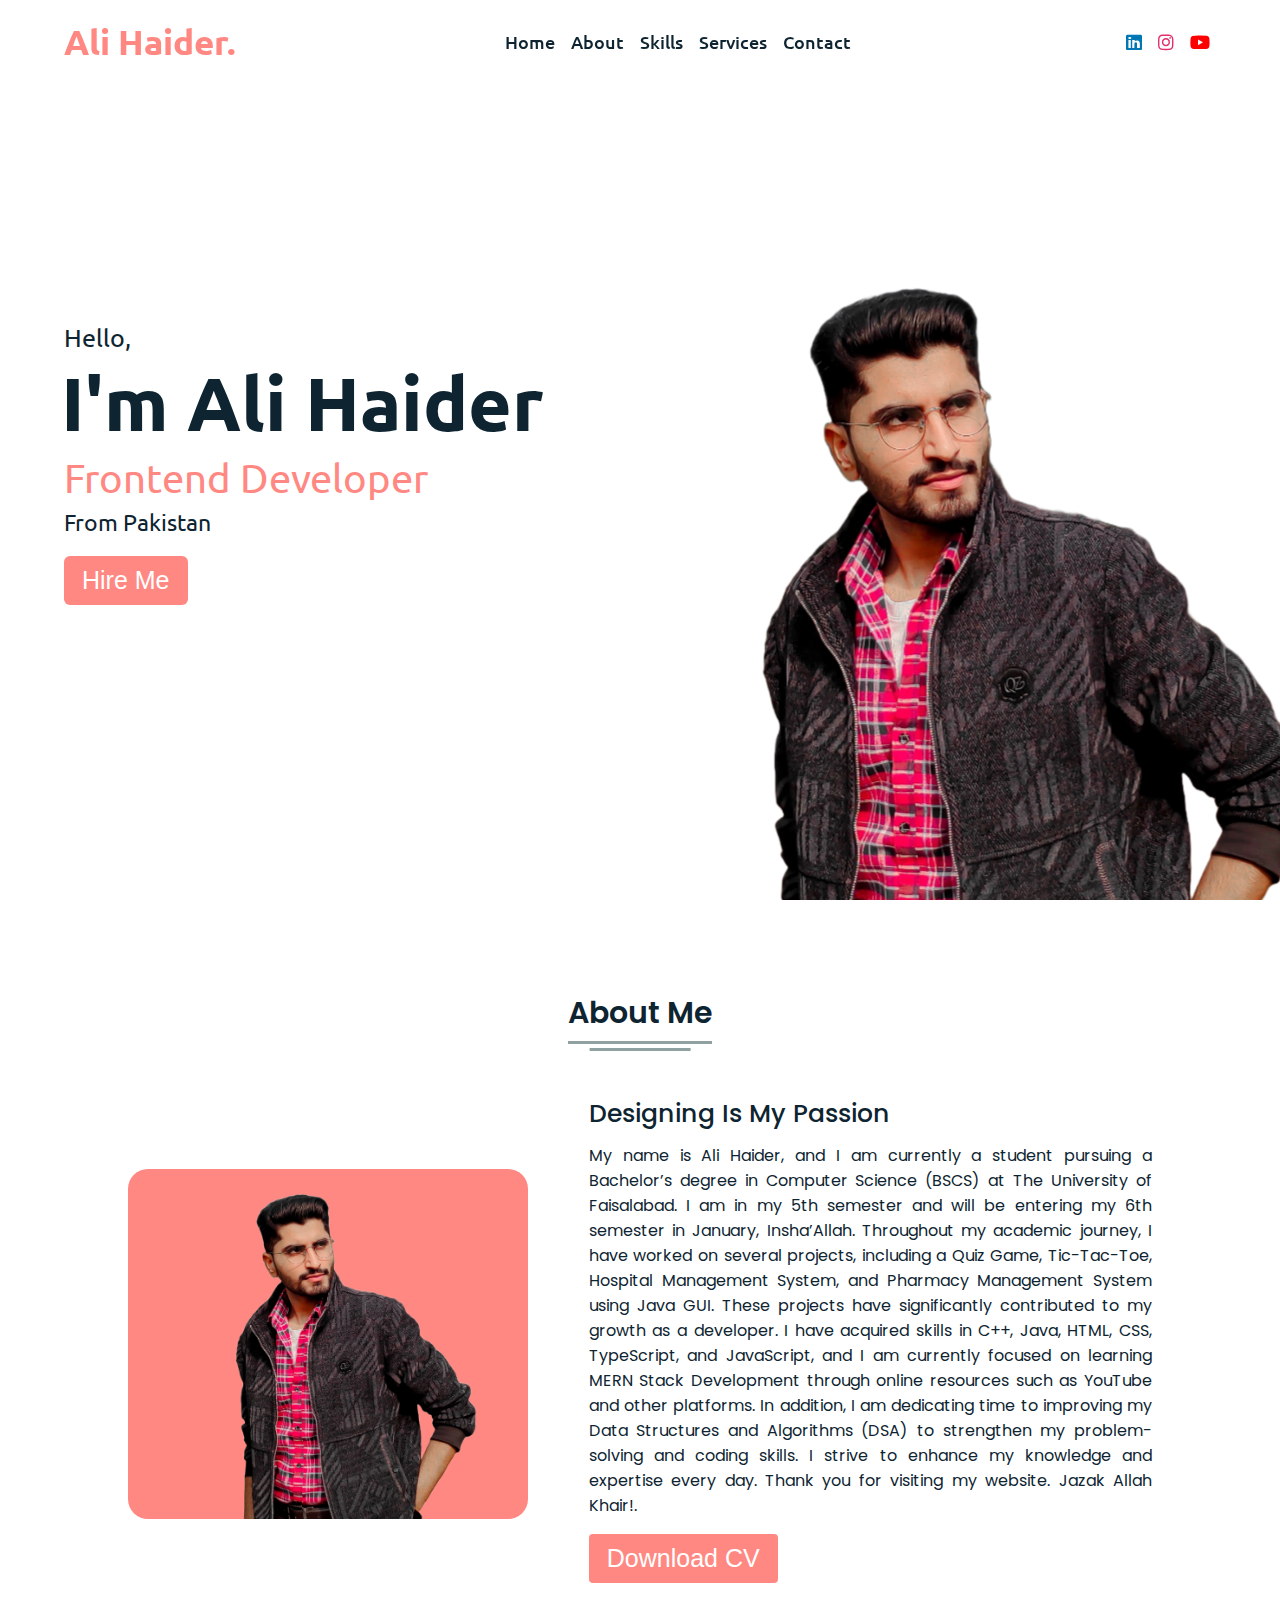
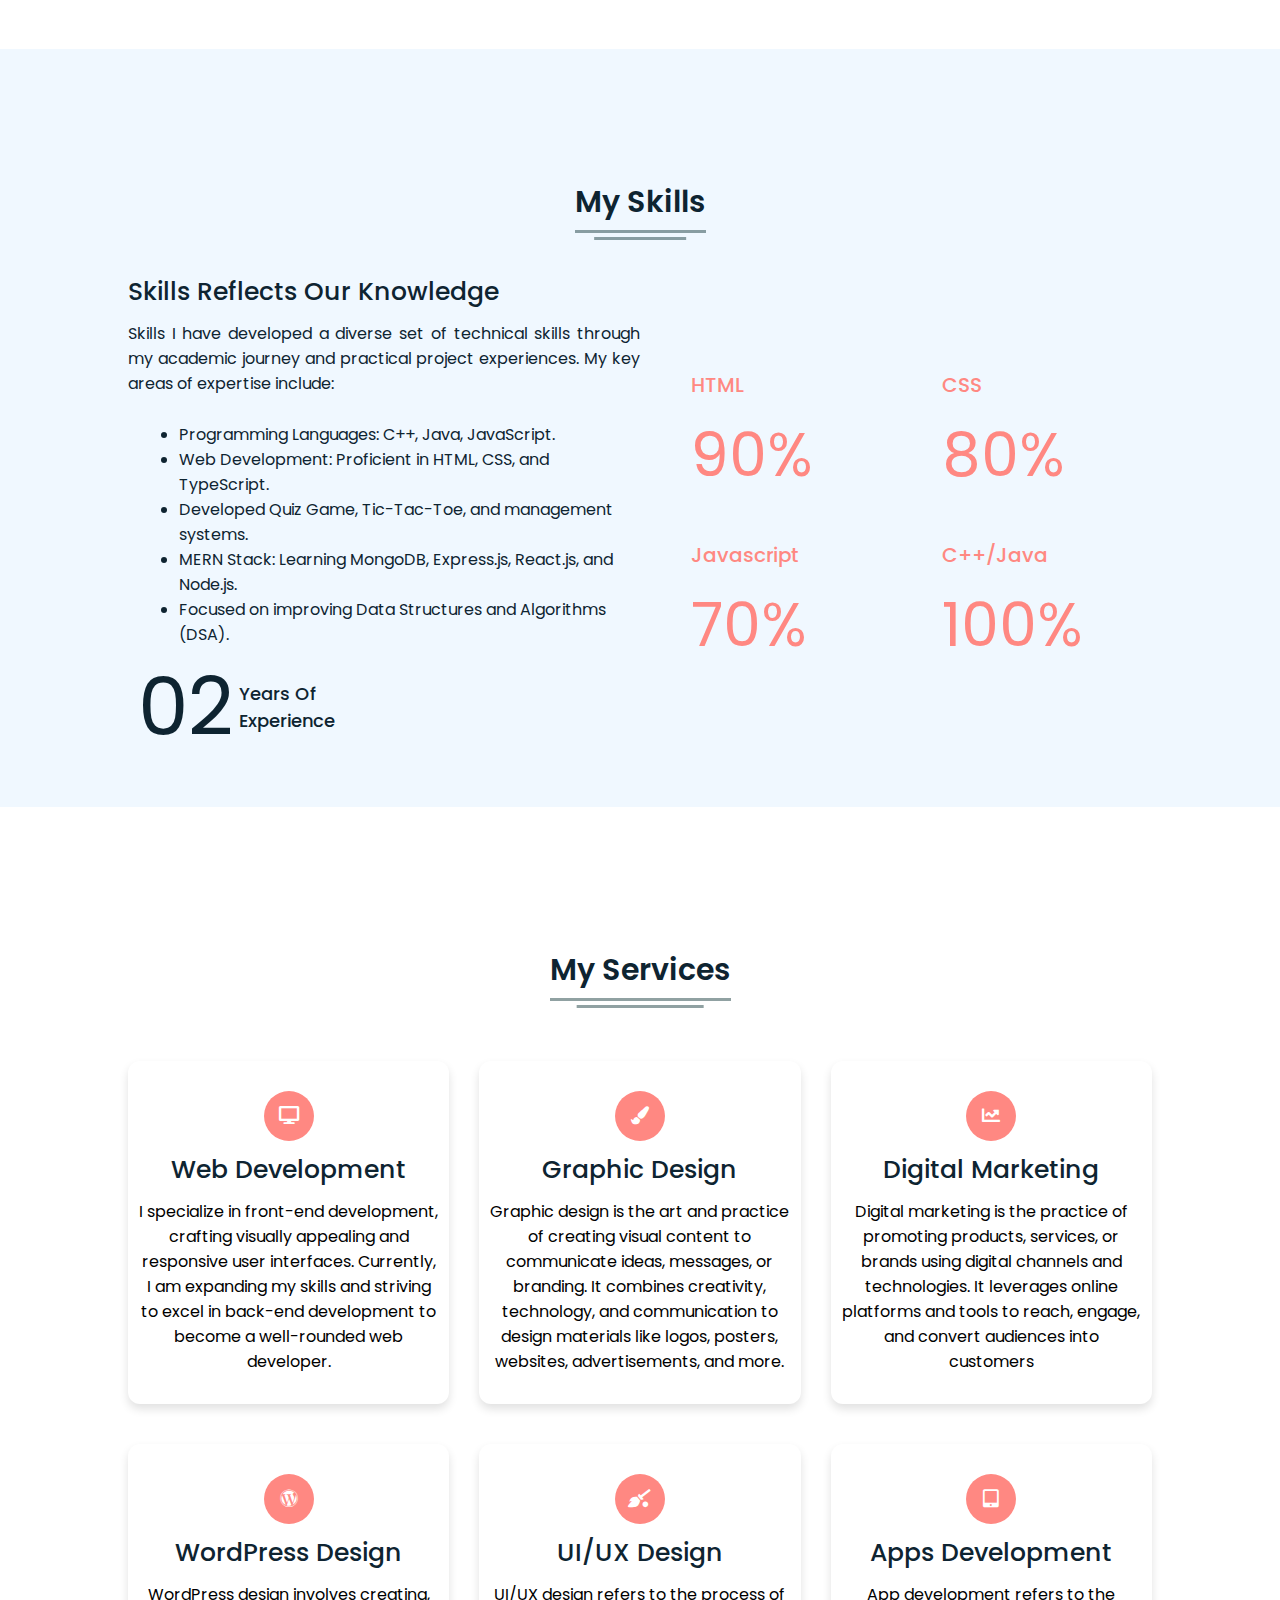
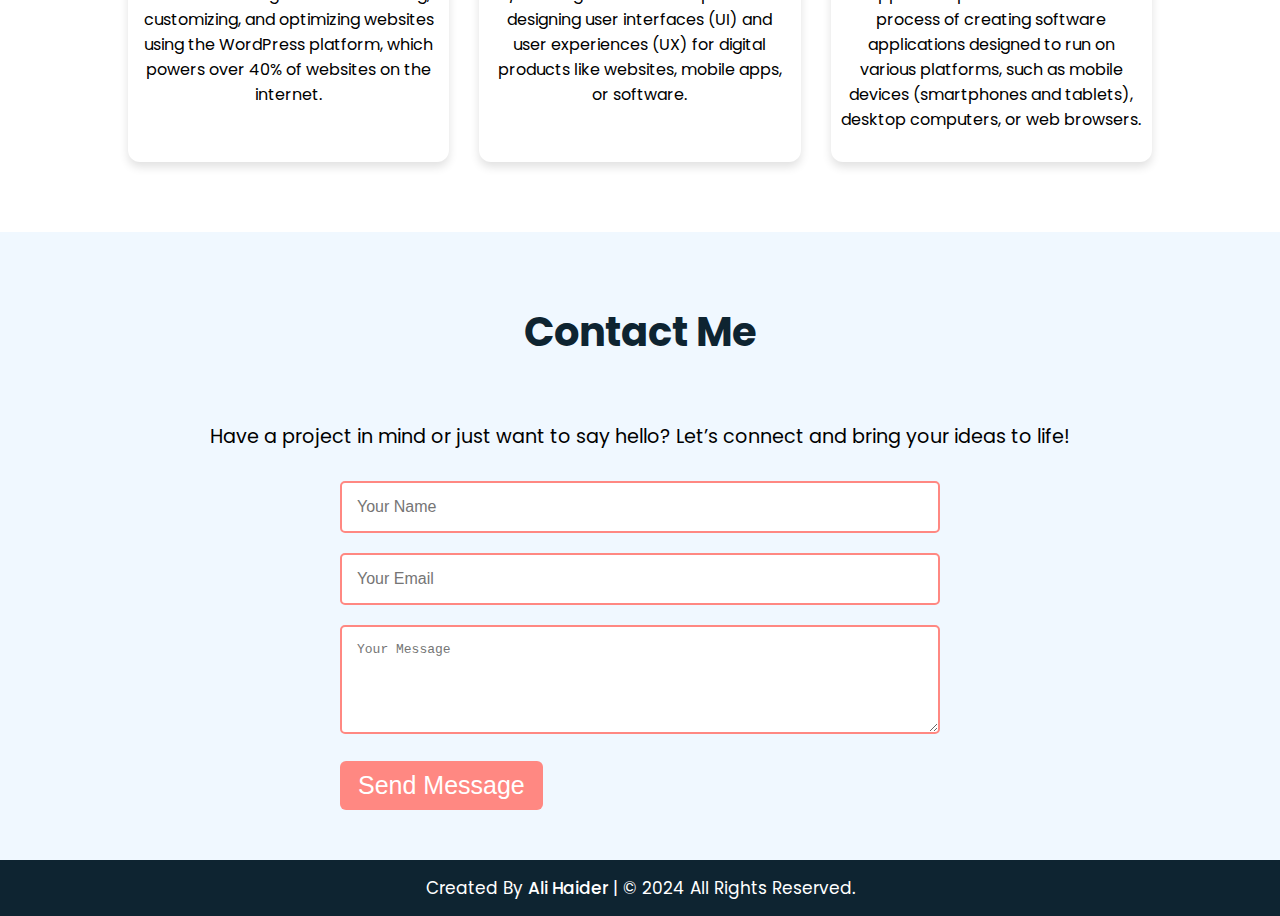
==== commit 84816cae: "Update index.html" ====
--- a/index.html
+++ b/index.html
@@ -55,7 +55,7 @@
         <div class="text-four">From Pakistan</div>
       </div>
       <div class="button">
-        <a href="https://mail.google.com/mail/u/0/?tab=rm&ogbl#inbox" target="_blank">
+        <a href="mailto:msalihaider21@gmail.com">
           <button>Hire Me</button>
         </a>
       </div>
--- a/project01.css
+++ b/project01.css
@@ -497,10 +497,14 @@
 
 /* Footer CSS */
 footer {
-  background: var(--primary-color);
+  background: var(--black-color);
   padding: 15px 0;
   text-align: center;
   font-family: 'Poppins', sans-serif;
+}
+
+.footer-icons {
+  display: none;
 }
 
 footer .text span {
@@ -526,7 +530,7 @@
   color: var(--white-color);
   background: var(--primary-color);
   padding: 10px 12px;
-  font-size: 18px;
+  font-size: 5px;
   border-radius: 6px;
   box-shadow: rgba(0, 0, 0, 0.15);
   display: none;
@@ -603,8 +607,47 @@
     color: var(--primary-color);
   }
 
-  nav .navbar .media-icons {
+  /*.media-icons {
+    display: flex;
+    flex-direction: column;
+    padding-top: 40px;
+    align-items: center;
+    transition: all 0.5s ease;
+  } */
+
+  footer {
+    display: flex;
+    flex-direction: row;
+  }
+
+  .footer-icons {
+    display: block;
+    margin-left: 5%;
+  }
+
+  footer .text {
+    margin-left: 3%;
+    text-align: center;
+    padding-right: 2%;
+  }
+
+  footer .text span {
+    font-size: 11px;
+    font-weight: 200;
+    color: var(--white-color);
+  }
+
+  .footer-icons .link,
+  .footer-icons .insta,
+  .footer-icons .you {
+    color: var(--white-color);
+    /* Default white color */
+  }
+
+
+  nav .media-icons {
     display: none;
+
   }
 
   nav .menu-btn,
@@ -647,13 +690,16 @@
   }
 }
 
-@media (max-width:600px) {
+@media (max-width:700px) {
   .home {
     background: url("012.jpeg") no-repeat;
     background-attachment: fixed;
     background-size: 200% auto;
 
   }
+}
+
+@media (max-width:600px) {
 
   .home .text-two {
     font-size: 55px;
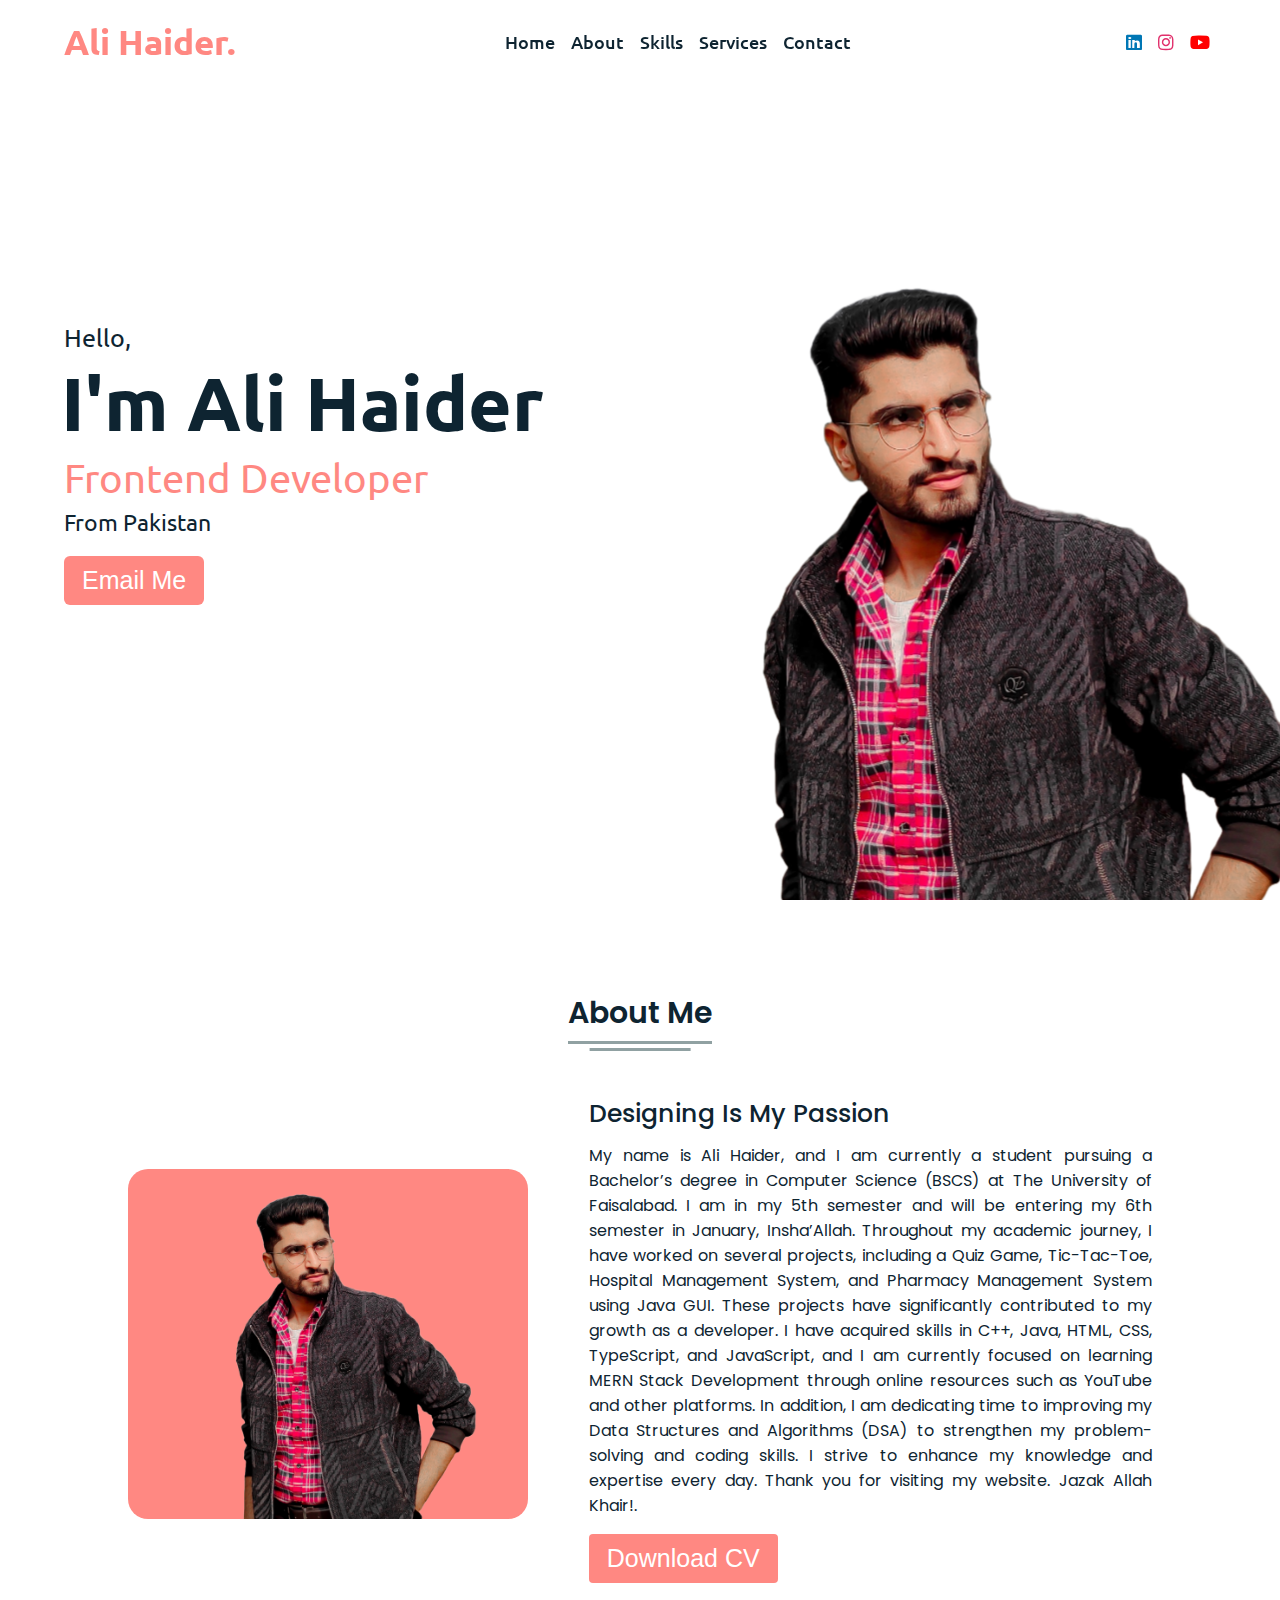
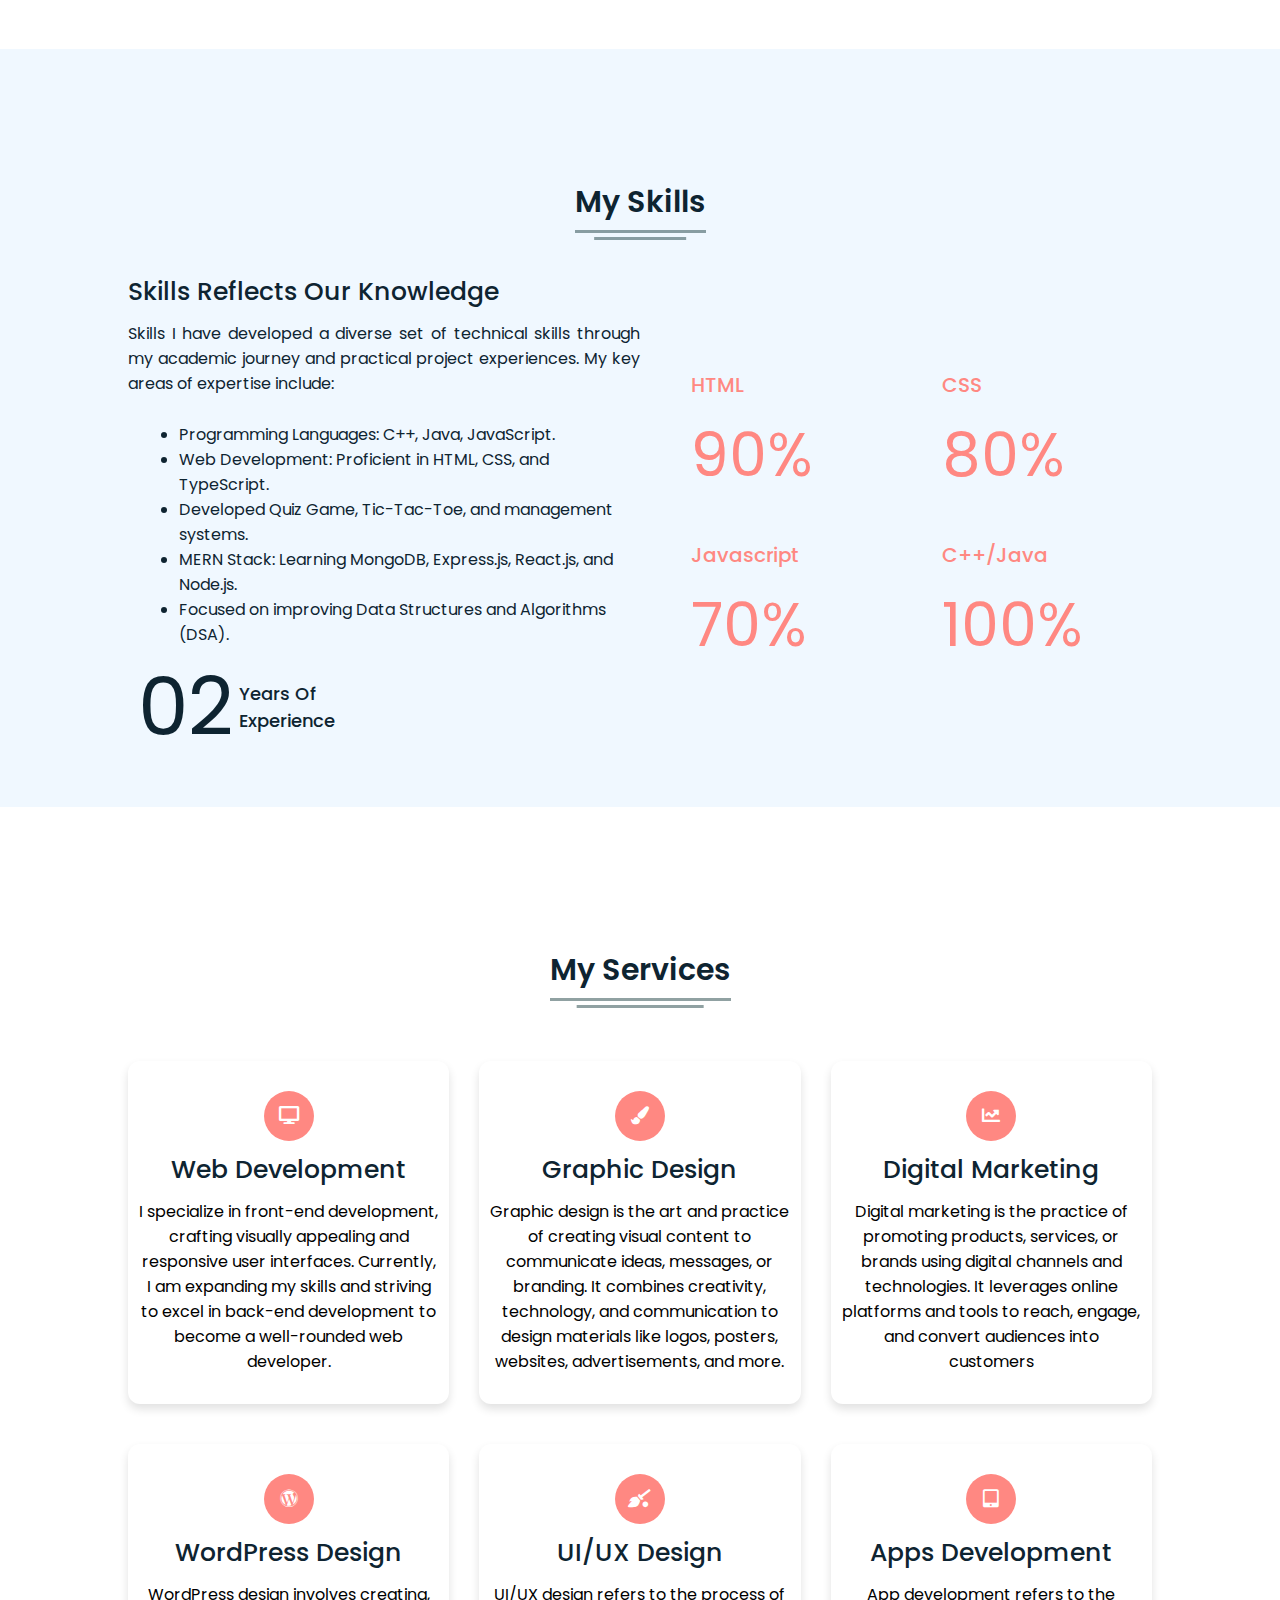
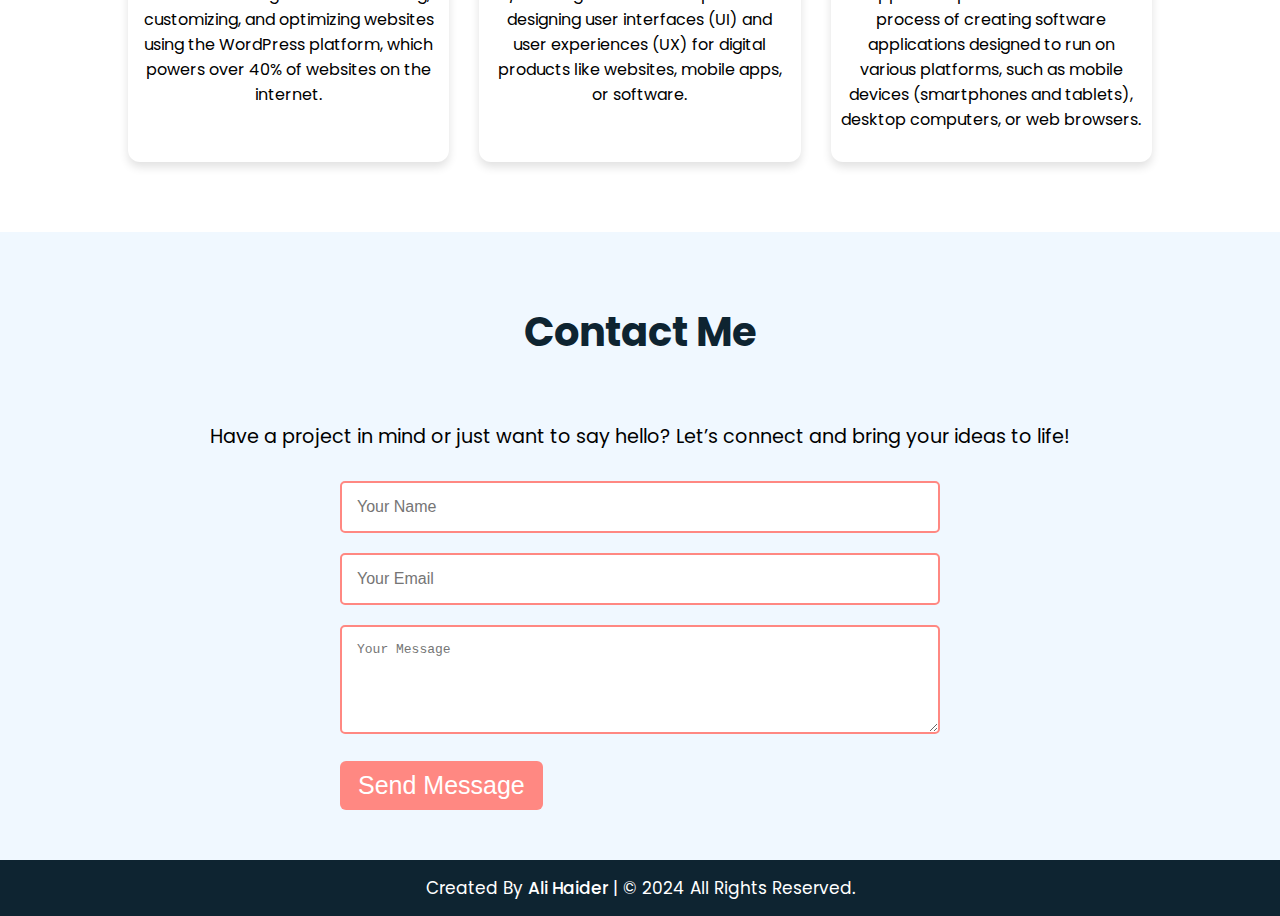
==== commit 6c5b34b8: "Update index.html" ====
--- a/index.html
+++ b/index.html
@@ -55,8 +55,8 @@
         <div class="text-four">From Pakistan</div>
       </div>
       <div class="button">
-        <a href="mailto:msalihaider21@gmail.com">
-          <button>Hire Me</button>
+        <a href="#contact">
+          <button>Email Me</button>
         </a>
       </div>
     </div>
